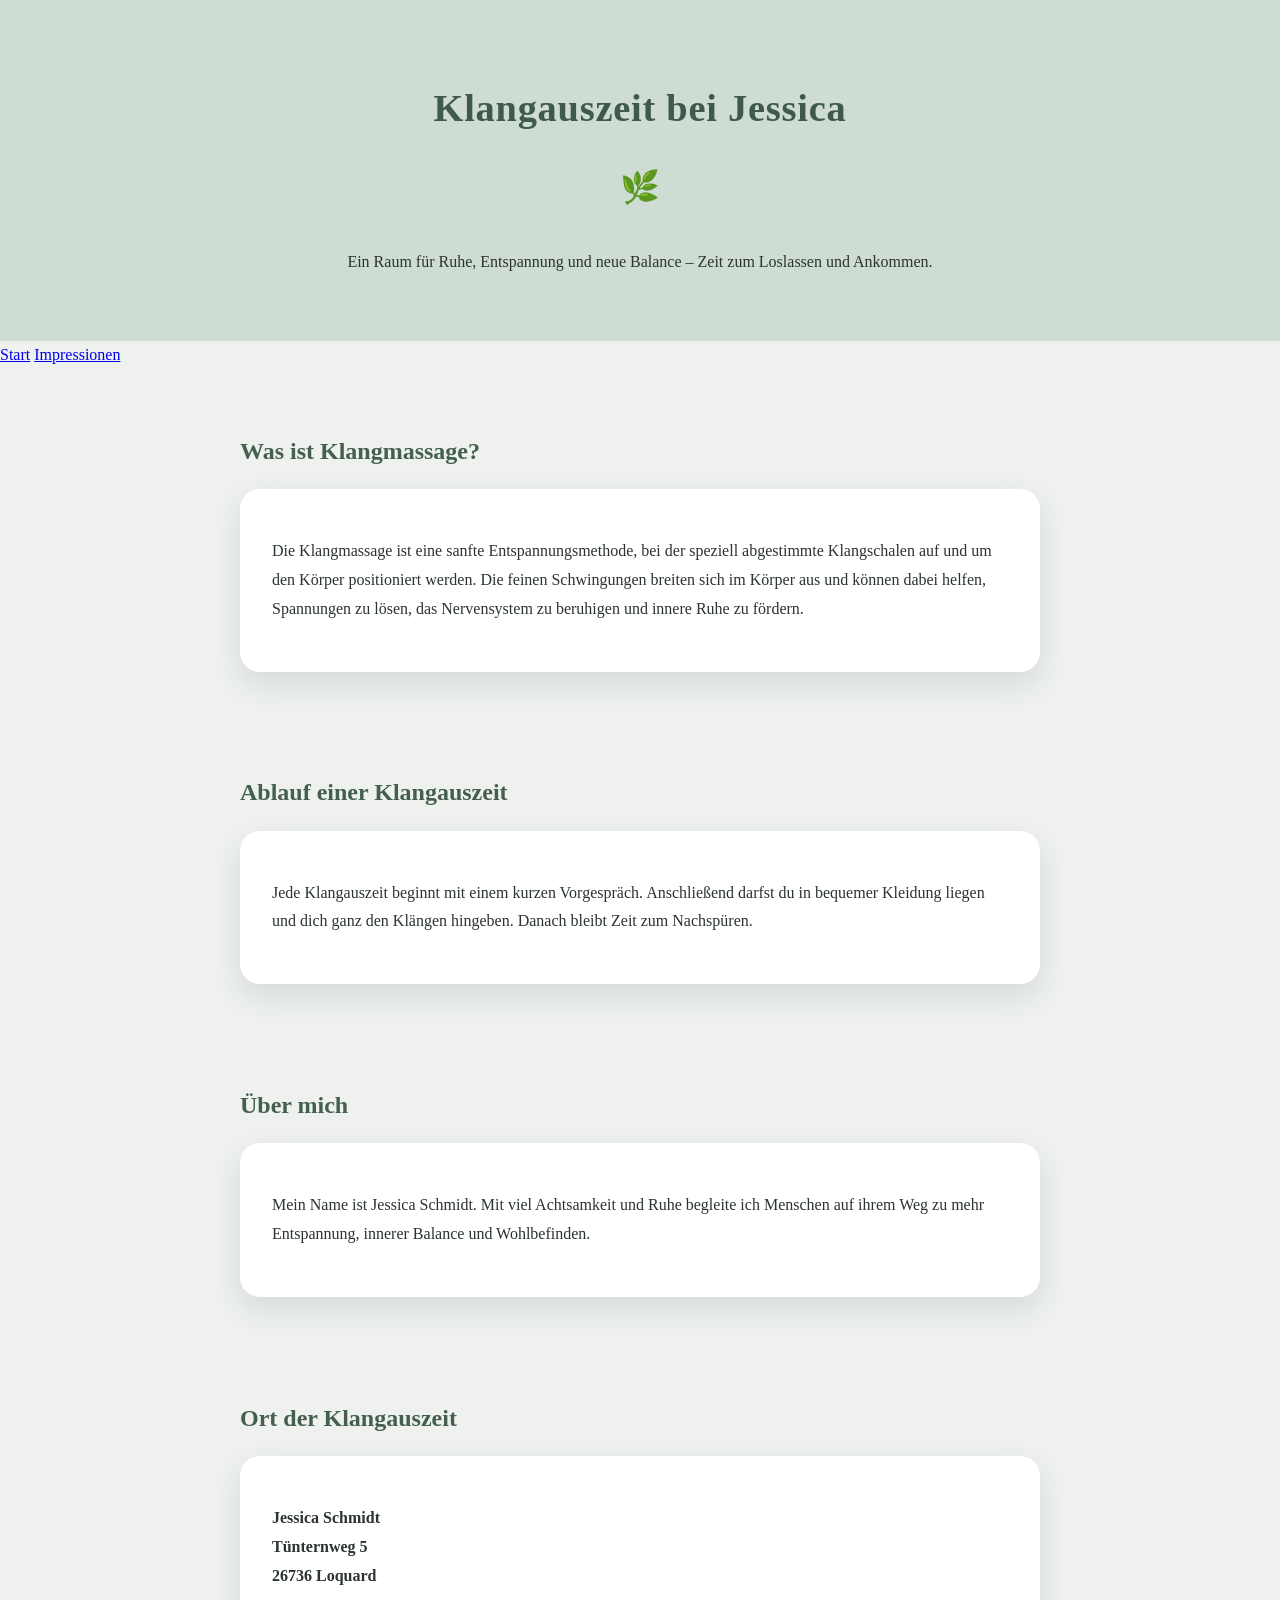
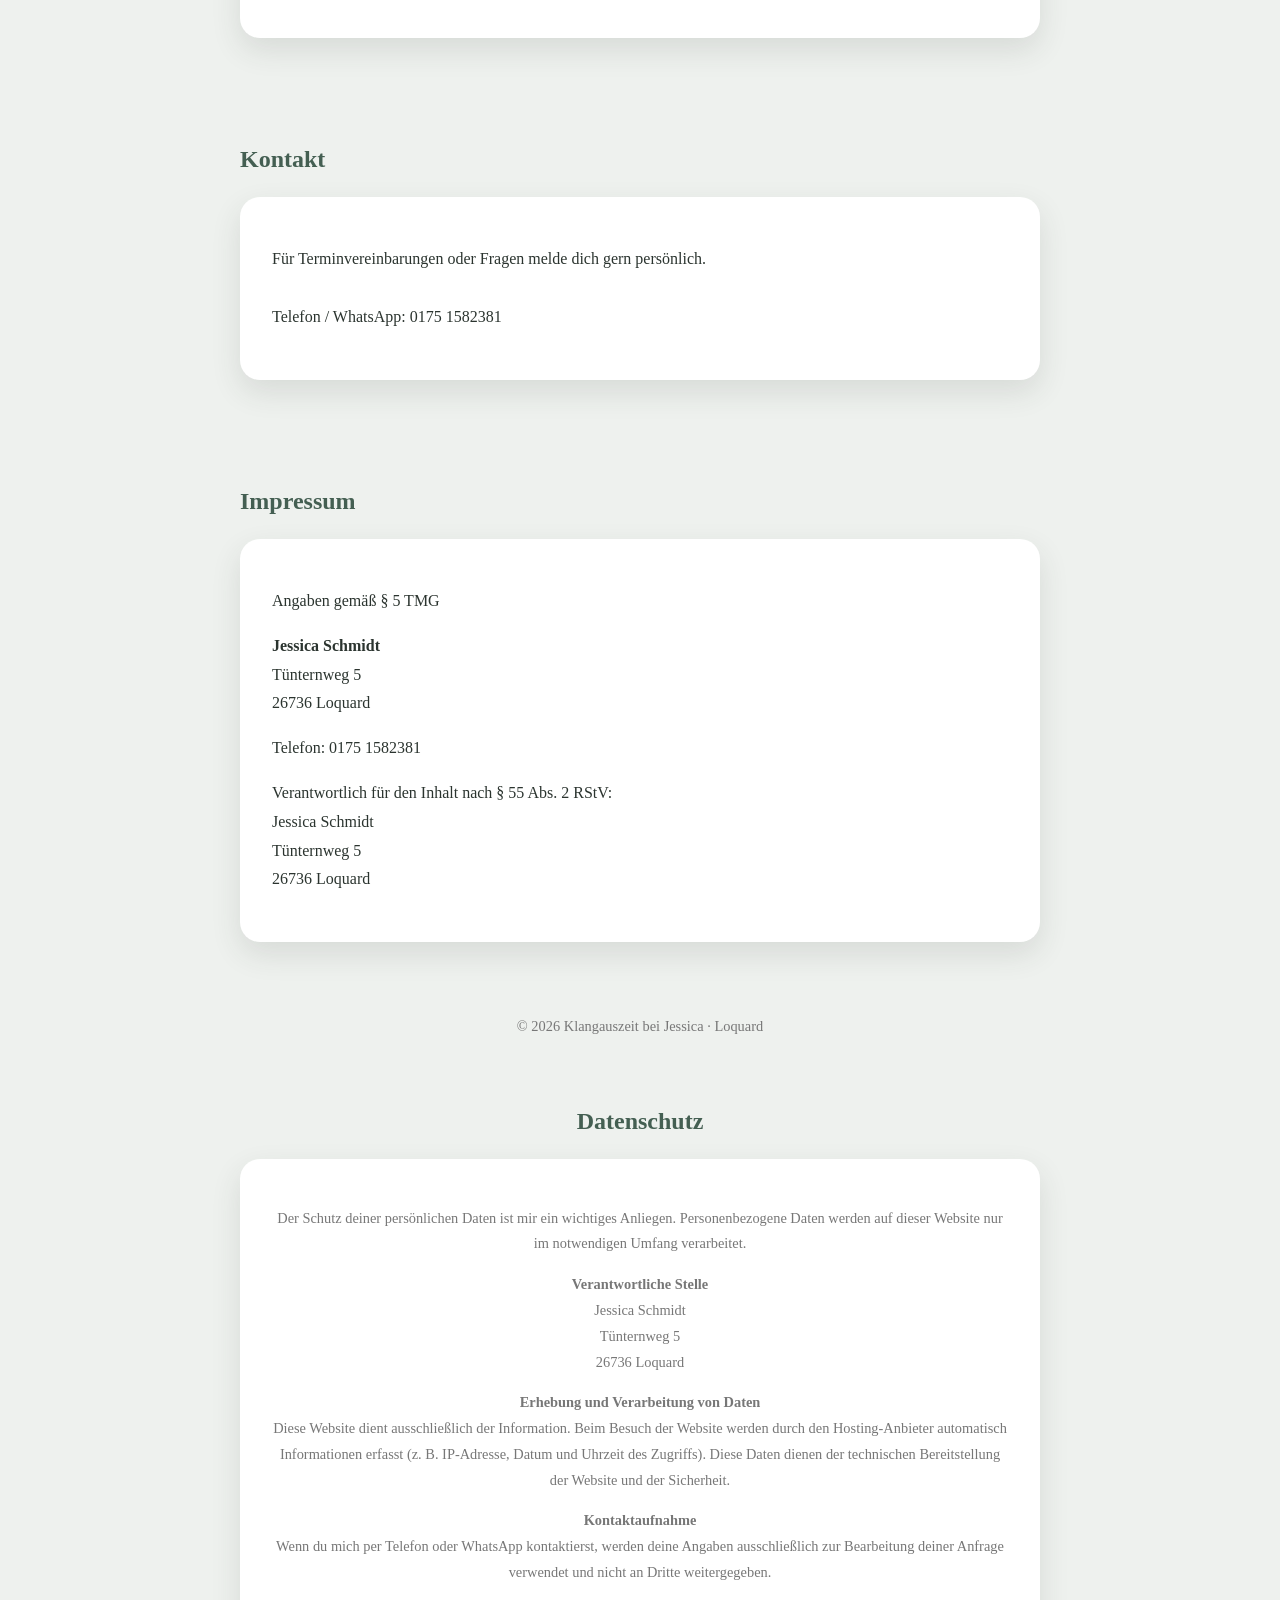
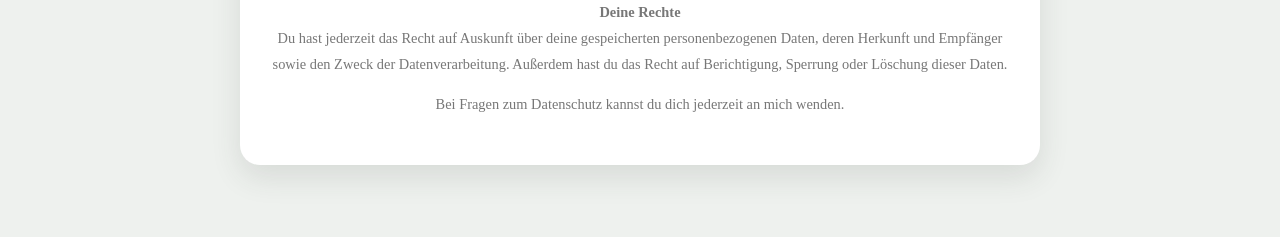
==== index.html @ 5c8c8e11 "Update index.html" ====
<!DOCTYPE html>
<html lang="de">
<head>
  <meta charset="UTF-8">
  <meta name="viewport" content="width=device-width, initial-scale=1.0">
  <title>Klangauszeit bei Jessica</title>
  <link rel="stylesheet" href="style.css">
</head>

<body>

<header>
  <h1>Klangauszeit bei Jessica</h1>
  <p class="symbol">🌿</p>
  <p>
    Ein Raum für Ruhe, Entspannung und neue Balance –  
    Zeit zum Loslassen und Ankommen.
  </p>
</header>
<nav>
  <a href="index.html">Start</a>
  <a href="impressionen.html">Impressionen</a>
</nav>
<section>
  <h2>Was ist Klangmassage?</h2>
  <div class="box">
    <p>
      Die Klangmassage ist eine sanfte Entspannungsmethode, bei der
      speziell abgestimmte Klangschalen auf und um den Körper
      positioniert werden. Die feinen Schwingungen breiten sich im
      Körper aus und können dabei helfen, Spannungen zu lösen,
      das Nervensystem zu beruhigen und innere Ruhe zu fördern.
    </p>
  </div>
</section>
<div class="pause"></div>
<section>
  <h2>Ablauf einer Klangauszeit</h2>
  <div class="box">
    <p>
      Jede Klangauszeit beginnt mit einem kurzen Vorgespräch.
      Anschließend darfst du in bequemer Kleidung liegen und dich
      ganz den Klängen hingeben. Danach bleibt Zeit zum Nachspüren.
    </p>
  </div>
</section>
<div class="pause"></div>
<section>
  <h2>Über mich</h2>
  <div class="box">
    <p>
      Mein Name ist Jessica Schmidt. Mit viel Achtsamkeit und Ruhe
      begleite ich Menschen auf ihrem Weg zu mehr Entspannung,
      innerer Balance und Wohlbefinden.
    </p>
  </div>
</section>

<section>
  <h2>Ort der Klangauszeit</h2>
  <div class="box">
    <p>
      <strong>
        Jessica Schmidt<br>
        Tünternweg 5<br>
        26736 Loquard
      </strong>
    </p>
  </div>
</section>

<section>
  <h2>Kontakt</h2>
  <div class="box">
    <p>
      Für Terminvereinbarungen oder Fragen melde dich gern persönlich.<br><br>
      Telefon / WhatsApp: 0175&nbsp;1582381
    </p>
  </div>
</section>
  <section>
  <h2>Impressum</h2>
  <div class="box">
    <p>
      Angaben gemäß § 5 TMG
    </p>

    <p>
      <strong>Jessica Schmidt</strong><br>
      Tünternweg 5<br>
      26736 Loquard
    </p>

    <p>
      Telefon: 0175&nbsp;1582381
    </p>

    <p>
      Verantwortlich für den Inhalt nach § 55 Abs. 2 RStV:<br>
      Jessica Schmidt<br>
      Tünternweg 5<br>
      26736 Loquard
    </p>
  </div>
</section>
    
</section>

<footer>
  © 2026 Klangauszeit bei Jessica · Loquard
  <section>
  <h2>Datenschutz</h2>
  <div class="box">
    <p>
      Der Schutz deiner persönlichen Daten ist mir ein wichtiges Anliegen.
      Personenbezogene Daten werden auf dieser Website nur im notwendigen
      Umfang verarbeitet.
    </p>

    <p>
      <strong>Verantwortliche Stelle</strong><br>
      Jessica Schmidt<br>
      Tünternweg 5<br>
      26736 Loquard
    </p>

    <p>
      <strong>Erhebung und Verarbeitung von Daten</strong><br>
      Diese Website dient ausschließlich der Information. Beim Besuch
      der Website werden durch den Hosting-Anbieter automatisch
      Informationen erfasst (z. B. IP-Adresse, Datum und Uhrzeit des Zugriffs).
      Diese Daten dienen der technischen Bereitstellung der Website
      und der Sicherheit.
    </p>

    <p>
      <strong>Kontaktaufnahme</strong><br>
      Wenn du mich per Telefon oder WhatsApp kontaktierst, werden deine
      Angaben ausschließlich zur Bearbeitung deiner Anfrage verwendet
      und nicht an Dritte weitergegeben.
    </p>

    <p>
      <strong>Deine Rechte</strong><br>
      Du hast jederzeit das Recht auf Auskunft über deine gespeicherten
      personenbezogenen Daten, deren Herkunft und Empfänger sowie den
      Zweck der Datenverarbeitung. Außerdem hast du das Recht auf
      Berichtigung, Sperrung oder Löschung dieser Daten.
    </p>

    <p>
      Bei Fragen zum Datenschutz kannst du dich jederzeit an mich wenden.
    </p>
  </div>
</section>
</footer>

</body>
</html>
---- style.css ----
body {
  margin: 0;
  font-family: "Palatino Linotype", "Book Antiqua", Palatino, serif;
  background-color: #eef1ee;
  color: #2b342f;
  line-height: 1.8;
}

/* Header */
header {
  background-color: #cfdcd3;
  padding: 3rem 1rem;
  text-align: center;
}

h1 {
  font-size: 2.4rem;
  margin-bottom: 0.6rem;
  color: #3f5a4b;
  letter-spacing: 0.02em;
}

h2 {
  font-size: 1.5rem;
  margin-bottom: 1rem;
  color: #445f52;
}

/* Layout */
section {
  padding: 2.5rem 1rem;
  max-width: 800px;
  margin: auto;
}

.box {
  background: #ffffff;
  padding: 2rem;
  border-radius: 20px;
  box-shadow: 0 12px 30px rgba(47, 58, 51, 0.12);
  margin-bottom: 2,5rem;
}

/* Symbol */
.symbol {
  font-size: 2rem;
  text-align: center;
  margin-top: 1rem;
  color: #5f7a6b;
}

/* Footer */
footer {
  text-align: center;
  padding: 2rem;
  font-size: 0.9rem;
  color: #777;
}

/* Mobile Anpassungen */
@media (max-width: 600px) {
  
@media (max-width: 600px) {
  .pause {
    margin: 2rem auto;
    width: 50px;
  }
}
  .pause {
  width: 60px;
  height: 1px;
  background-color: #b7c8be;
  margin: 3rem auto;
  opacity: 0.7;
}

  header {
    padding: 2rem 1rem;
  }

  h1 {
    font-size: 2rem;
  }

  h2 {
    font-size: 1.3rem;
  }

  section {
    padding: 1.8rem 1rem;
  }

  .box {
    padding: 1.5rem;
    border-radius: 18px;
  }

  .symbol {
    font-size: 1.6rem;
  }
}
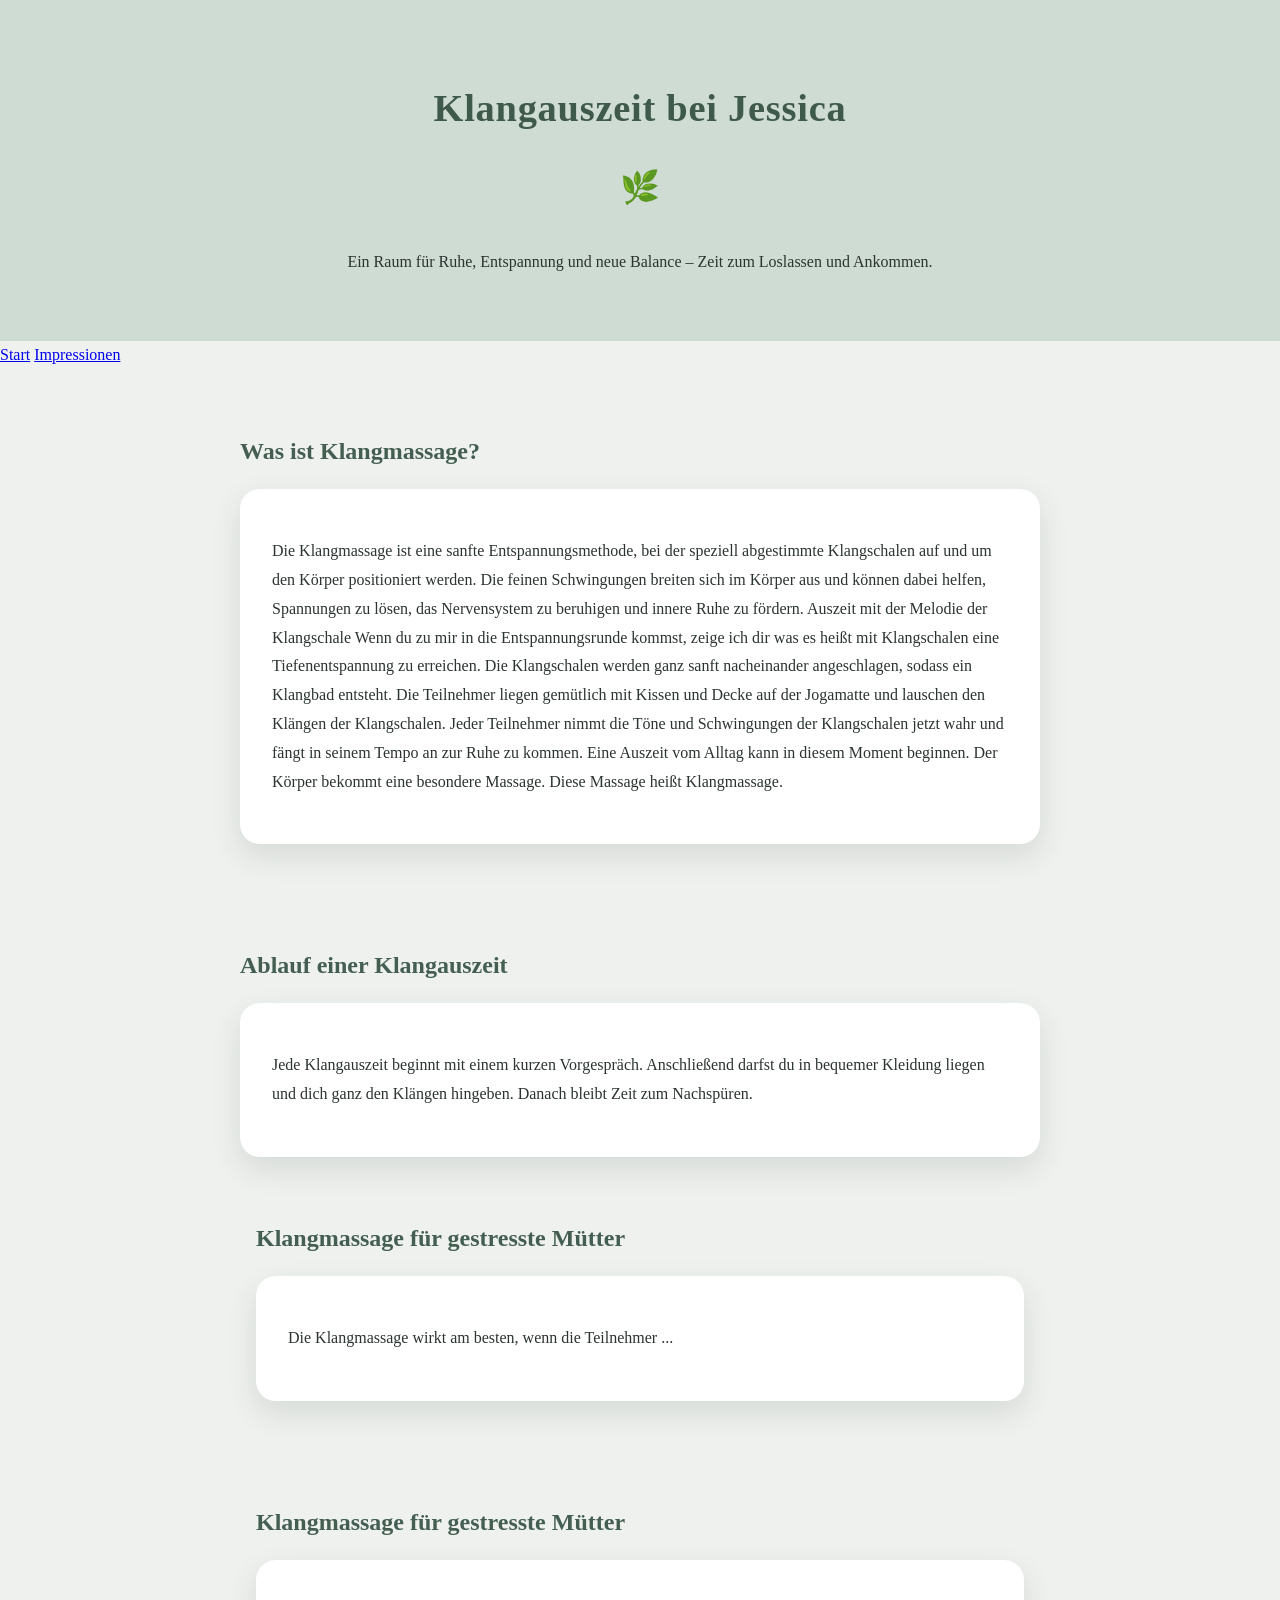
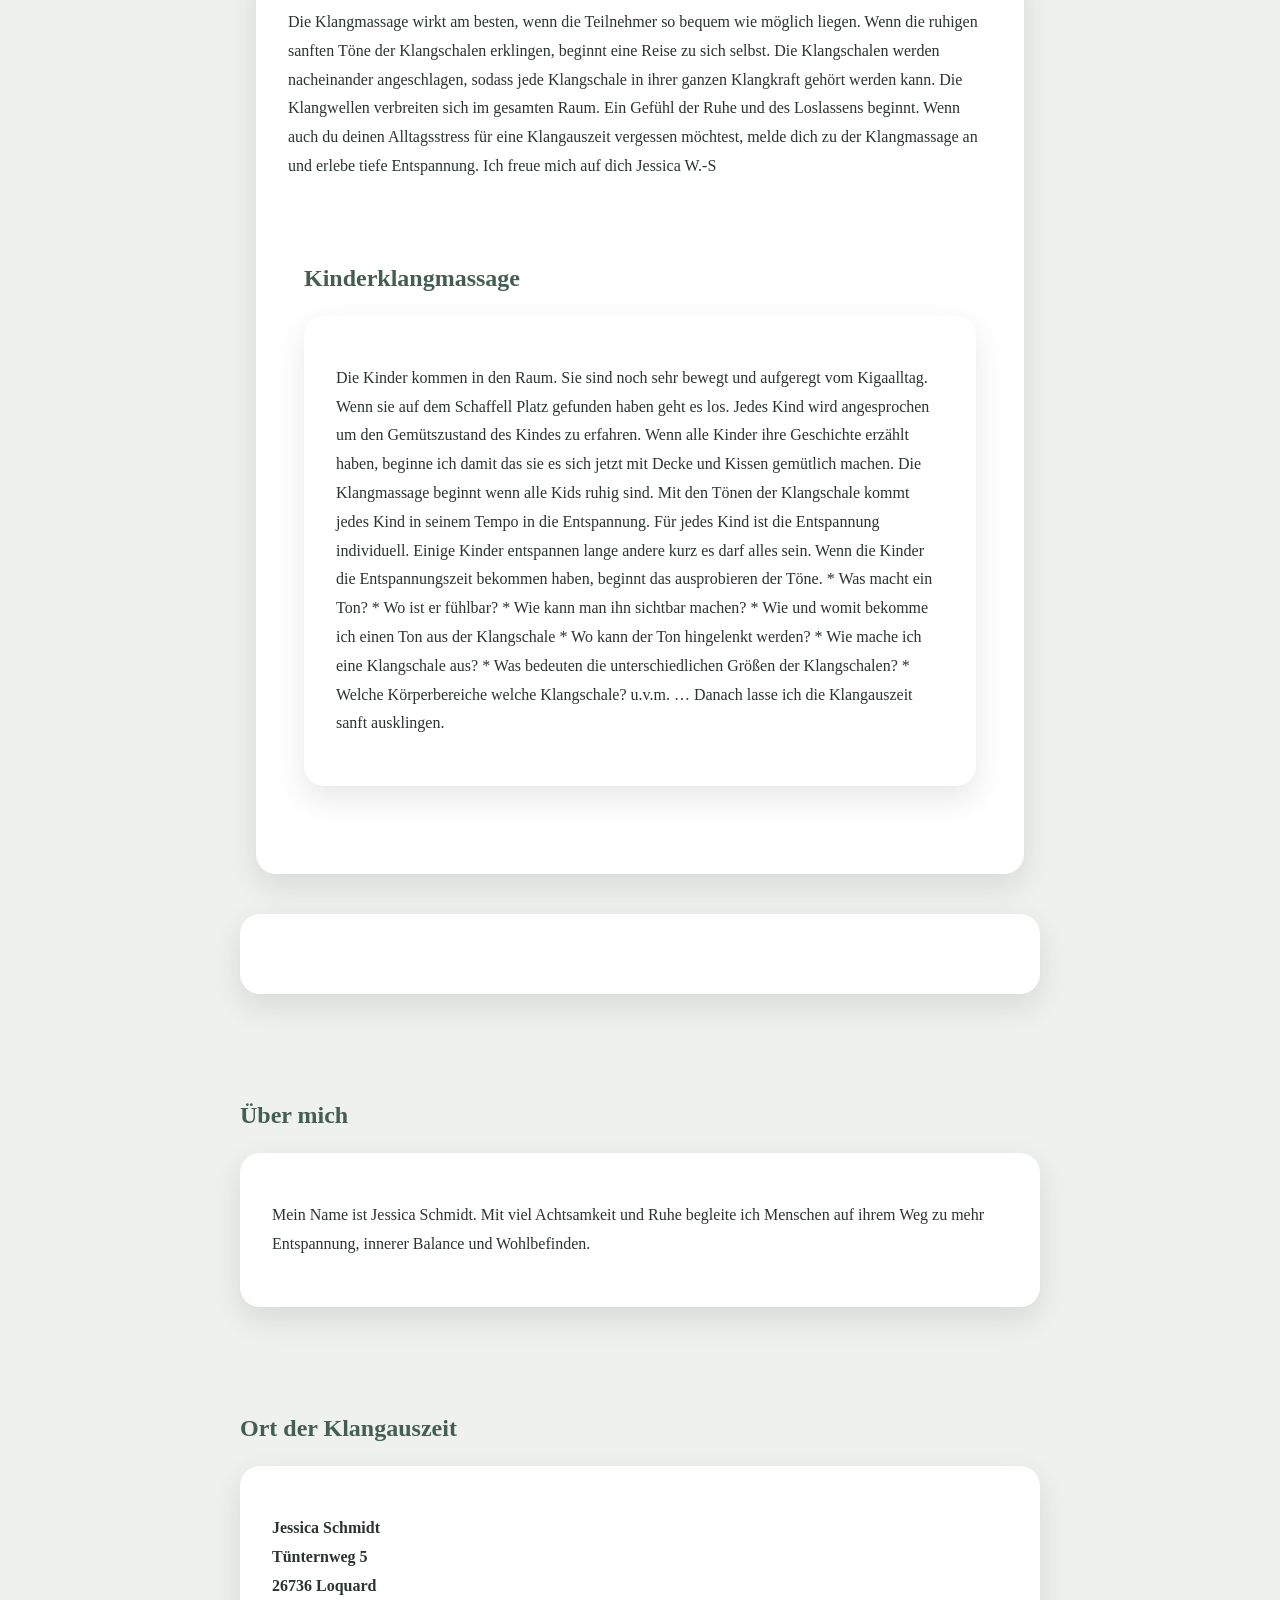
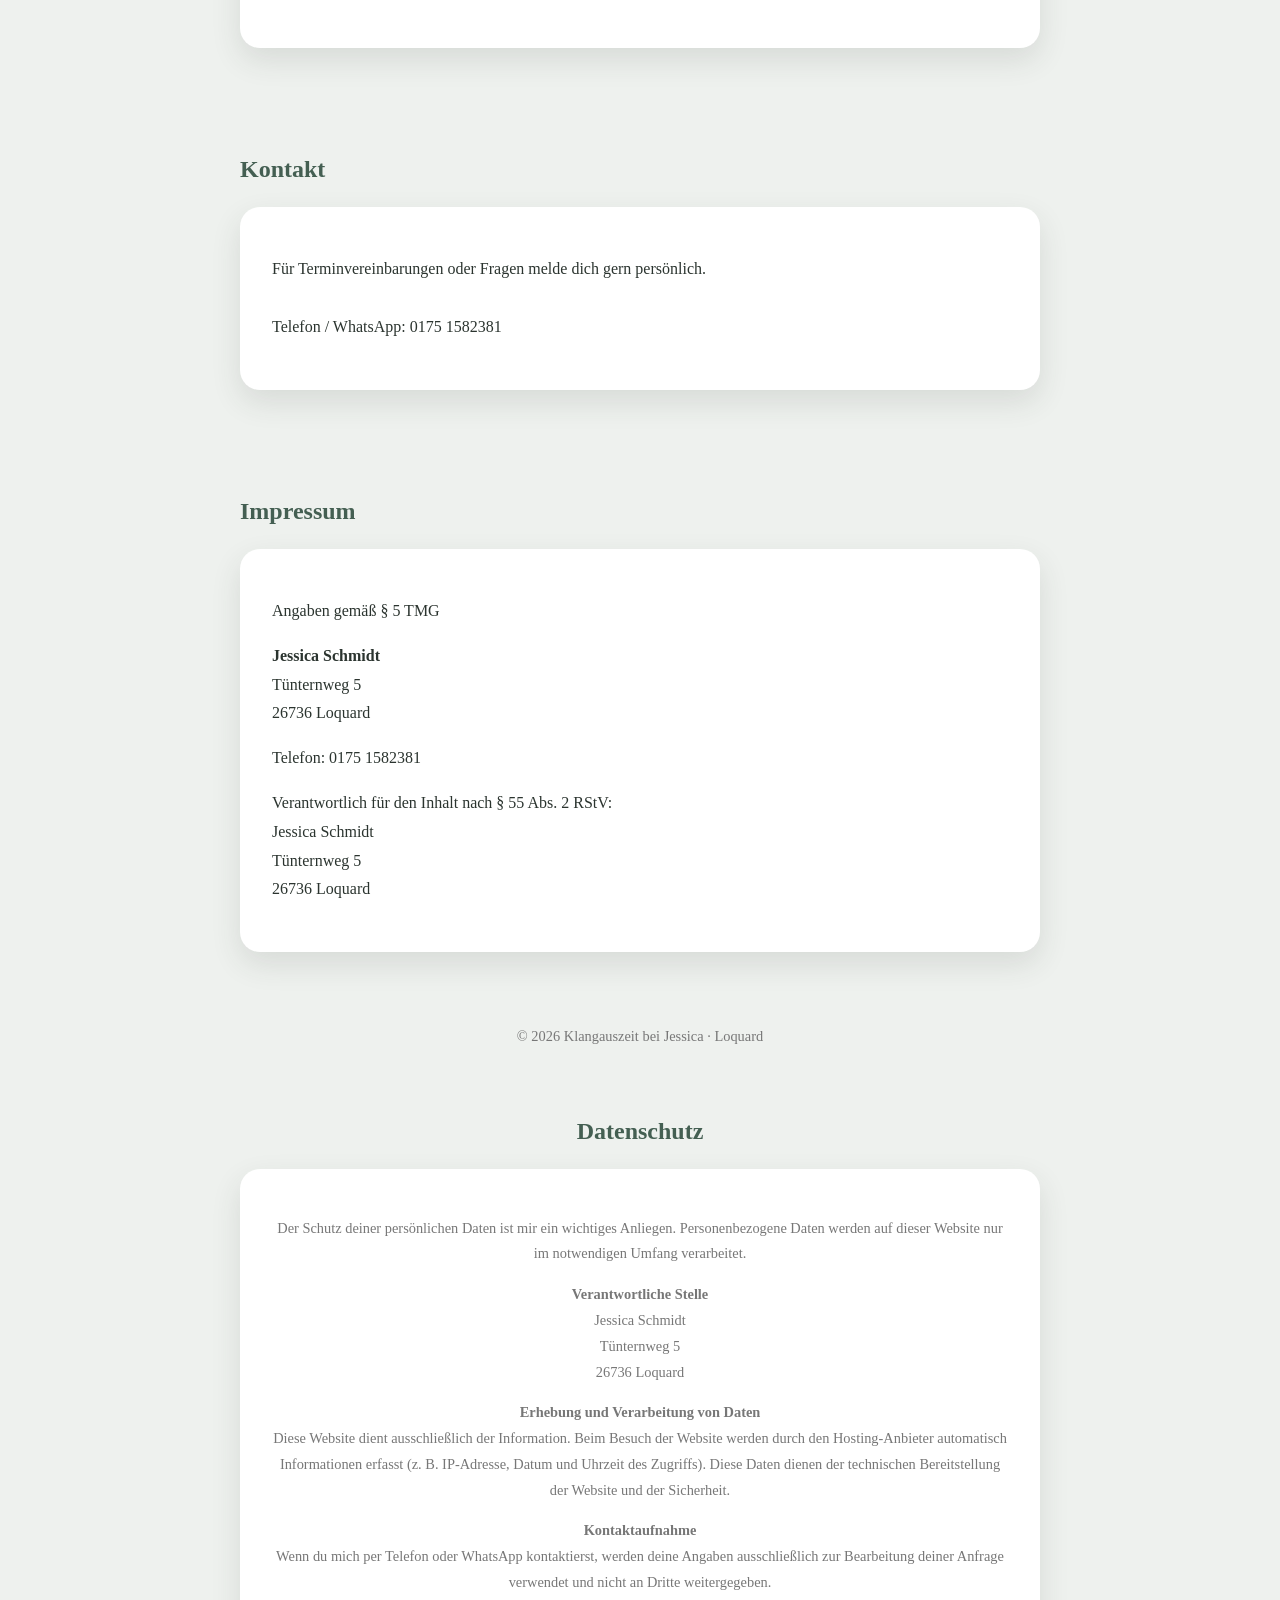
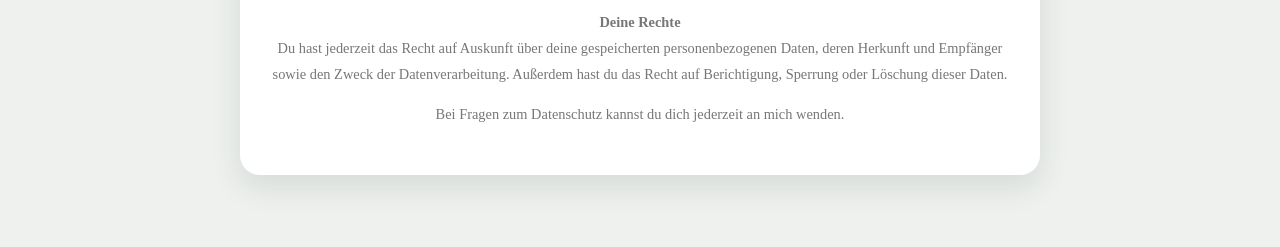
==== commit d62ce07f: "Enhance Klangmassage section with detailed descriptions Added detailed descriptions for Klangmassage" ====
--- a/index.html
+++ b/index.html
@@ -30,6 +30,24 @@
       positioniert werden. Die feinen Schwingungen breiten sich im
       Körper aus und können dabei helfen, Spannungen zu lösen,
       das Nervensystem zu beruhigen und innere Ruhe zu fördern.
+
+      
+      Auszeit mit der Melodie der Klangschale
+
+Wenn du zu mir in die Entspannungsrunde kommst, zeige ich dir was es heißt mit Klangschalen eine Tiefenentspannung zu erreichen.
+
+Die Klangschalen werden ganz sanft nacheinander angeschlagen, sodass ein Klangbad entsteht.
+
+Die Teilnehmer liegen gemütlich mit Kissen und Decke auf der Jogamatte und lauschen den Klängen der Klangschalen.
+
+Jeder Teilnehmer nimmt die Töne und Schwingungen der Klangschalen jetzt wahr und fängt in seinem Tempo an zur Ruhe zu kommen.
+
+Eine Auszeit vom Alltag kann in diesem Moment beginnen.
+
+Der Körper bekommt eine besondere Massage.
+
+Diese Massage heißt Klangmassage.
+      
     </p>
   </div>
 </section>
@@ -43,6 +61,76 @@
       ganz den Klängen hingeben. Danach bleibt Zeit zum Nachspüren.
     </p>
   </div>
+
+  <section>
+  <h2>Klangmassage für gestresste Mütter</h2>
+
+  <div class="box">
+    <p>
+      Die Klangmassage wirkt am besten, wenn die Teilnehmer ...
+    </p>
+  </div>
+</section>
+
+    <section>
+  <h2>Klangmassage für gestresste Mütter</h2>
+
+  <div class="box">
+    <p>
+      Die Klangmassage wirkt am besten, wenn die Teilnehmer so bequem wie möglich liegen.
+
+Wenn die ruhigen sanften Töne der Klangschalen erklingen, beginnt eine Reise zu sich selbst. Die Klangschalen werden nacheinander angeschlagen, sodass jede Klangschale in ihrer ganzen Klangkraft gehört werden kann. Die Klangwellen verbreiten sich im gesamten Raum. Ein Gefühl der Ruhe und des Loslassens beginnt.
+
+Wenn auch du deinen Alltagsstress für eine Klangauszeit vergessen möchtest, melde dich zu der Klangmassage an und erlebe tiefe Entspannung.
+
+Ich freue mich auf dich
+Jessica W.-S
+
+  <section>
+  <h2>Kinderklangmassage</h2>
+
+  <div class="box">
+    <p>
+      Die Kinder kommen in den Raum. Sie sind noch sehr bewegt und aufgeregt vom Kigaalltag.
+
+Wenn sie auf dem Schaffell Platz gefunden haben geht es los.
+
+Jedes Kind wird angesprochen um den Gemütszustand des Kindes zu erfahren. Wenn alle Kinder ihre Geschichte erzählt haben, beginne ich damit das sie es sich jetzt mit Decke und Kissen gemütlich machen.
+
+Die Klangmassage beginnt wenn alle Kids ruhig sind.
+
+Mit den Tönen der Klangschale kommt jedes Kind in seinem Tempo in die Entspannung. Für jedes Kind ist die Entspannung individuell.
+
+Einige Kinder entspannen lange andere kurz es darf alles sein.
+
+Wenn die Kinder die Entspannungszeit bekommen haben, beginnt das ausprobieren der Töne.
+
+* Was macht ein Ton?
+* Wo ist er fühlbar?
+* Wie kann man ihn sichtbar machen?
+* Wie und womit bekomme ich einen Ton aus der Klangschale
+* Wo kann der Ton hingelenkt werden?
+* Wie mache ich eine Klangschale aus?
+* Was bedeuten die unterschiedlichen Größen der Klangschalen?
+* Welche Körperbereiche welche Klangschale?
+
+u.v.m. …
+
+Danach lasse ich die Klangauszeit sanft ausklingen.
+    </p>
+  </div>
+</section>    
+    </p>
+  </div>
+</section>
+
+  <div class="box">
+    <p>
+    
+      
+    </p>
+  </div>
+</section>
 </section>
 <div class="pause"></div>
 <section>
--- a/style.css
+++ b/style.css
@@ -98,4 +98,61 @@
   .symbol {
     font-size: 1.6rem;
   }
+
+  .galerie {
+  background-color: #f5f3e7;
+  min-height: 100vh;
+  padding: 40px 20px;
 }
+
+.galerie img {
+  width: 100%;
+  max-width: 500px;
+  display: block;
+  margin: 20px auto;
+  border-radius: 16px;
+}
+
+body.impressionen-seite {
+  background-color: #f5f3e7;
+  color: #333;
+}
+
+.impressionen-seite nav {
+  text-align: center;
+  margin: 20px 0;
+}
+
+.impressionen-seite nav a {
+  margin: 0 15px;
+  text-decoration: none;
+  color: #5f7666;
+  font-size: 1.2rem;
+  font-weight: 600;
+}
+
+.galerie {
+  display: grid;
+  gap: 24px;
+  padding: 40px 20px;
+  justify-items: center;
+}
+
+.galerie img {
+  width: 100%;
+  max-width: 500px;
+  height: auto;
+  display: block;
+  border-radius: 16px;
+}
+  nav a {
+  color: #5f7666;
+  font-size: 1.2rem;
+  font-weight: 600;
+  text-decoration: none;
+  margin: 0 12px;
+}
+
+nav a:hover {
+  color: #3f5646;
+}
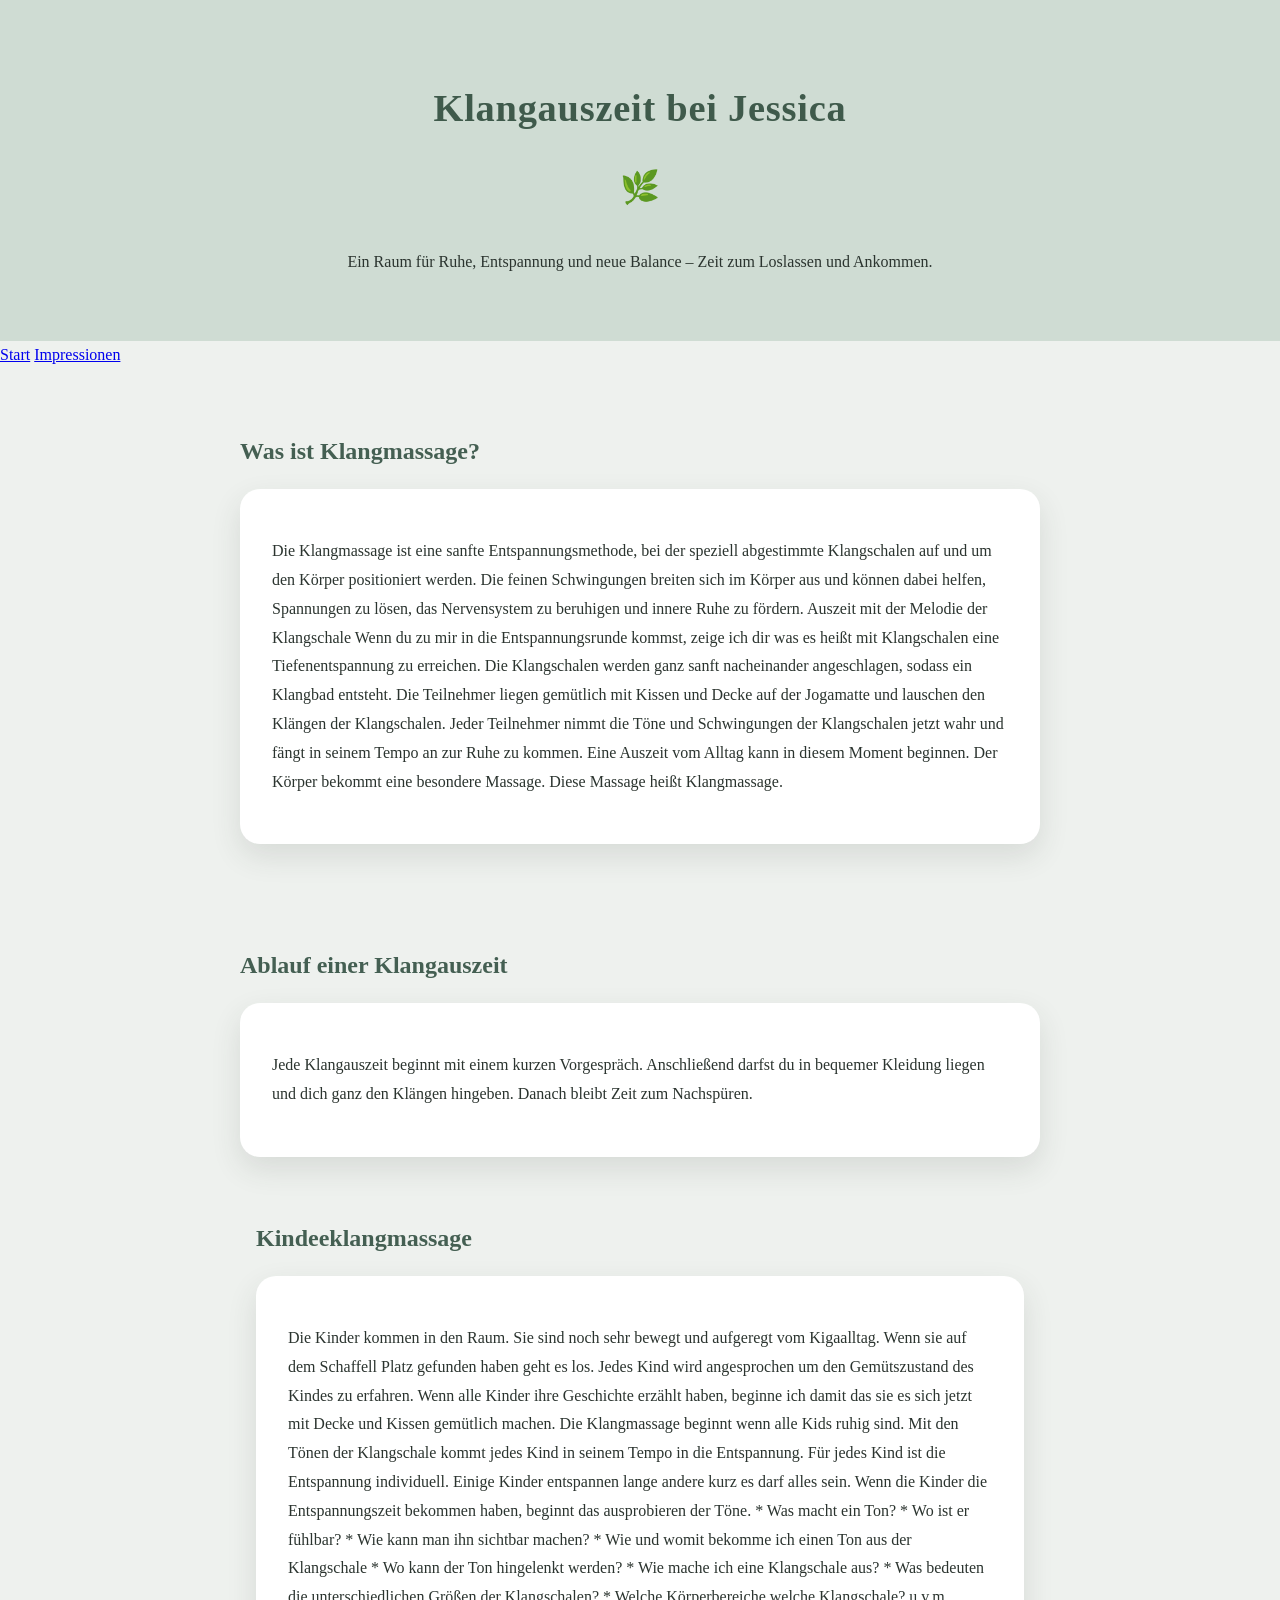
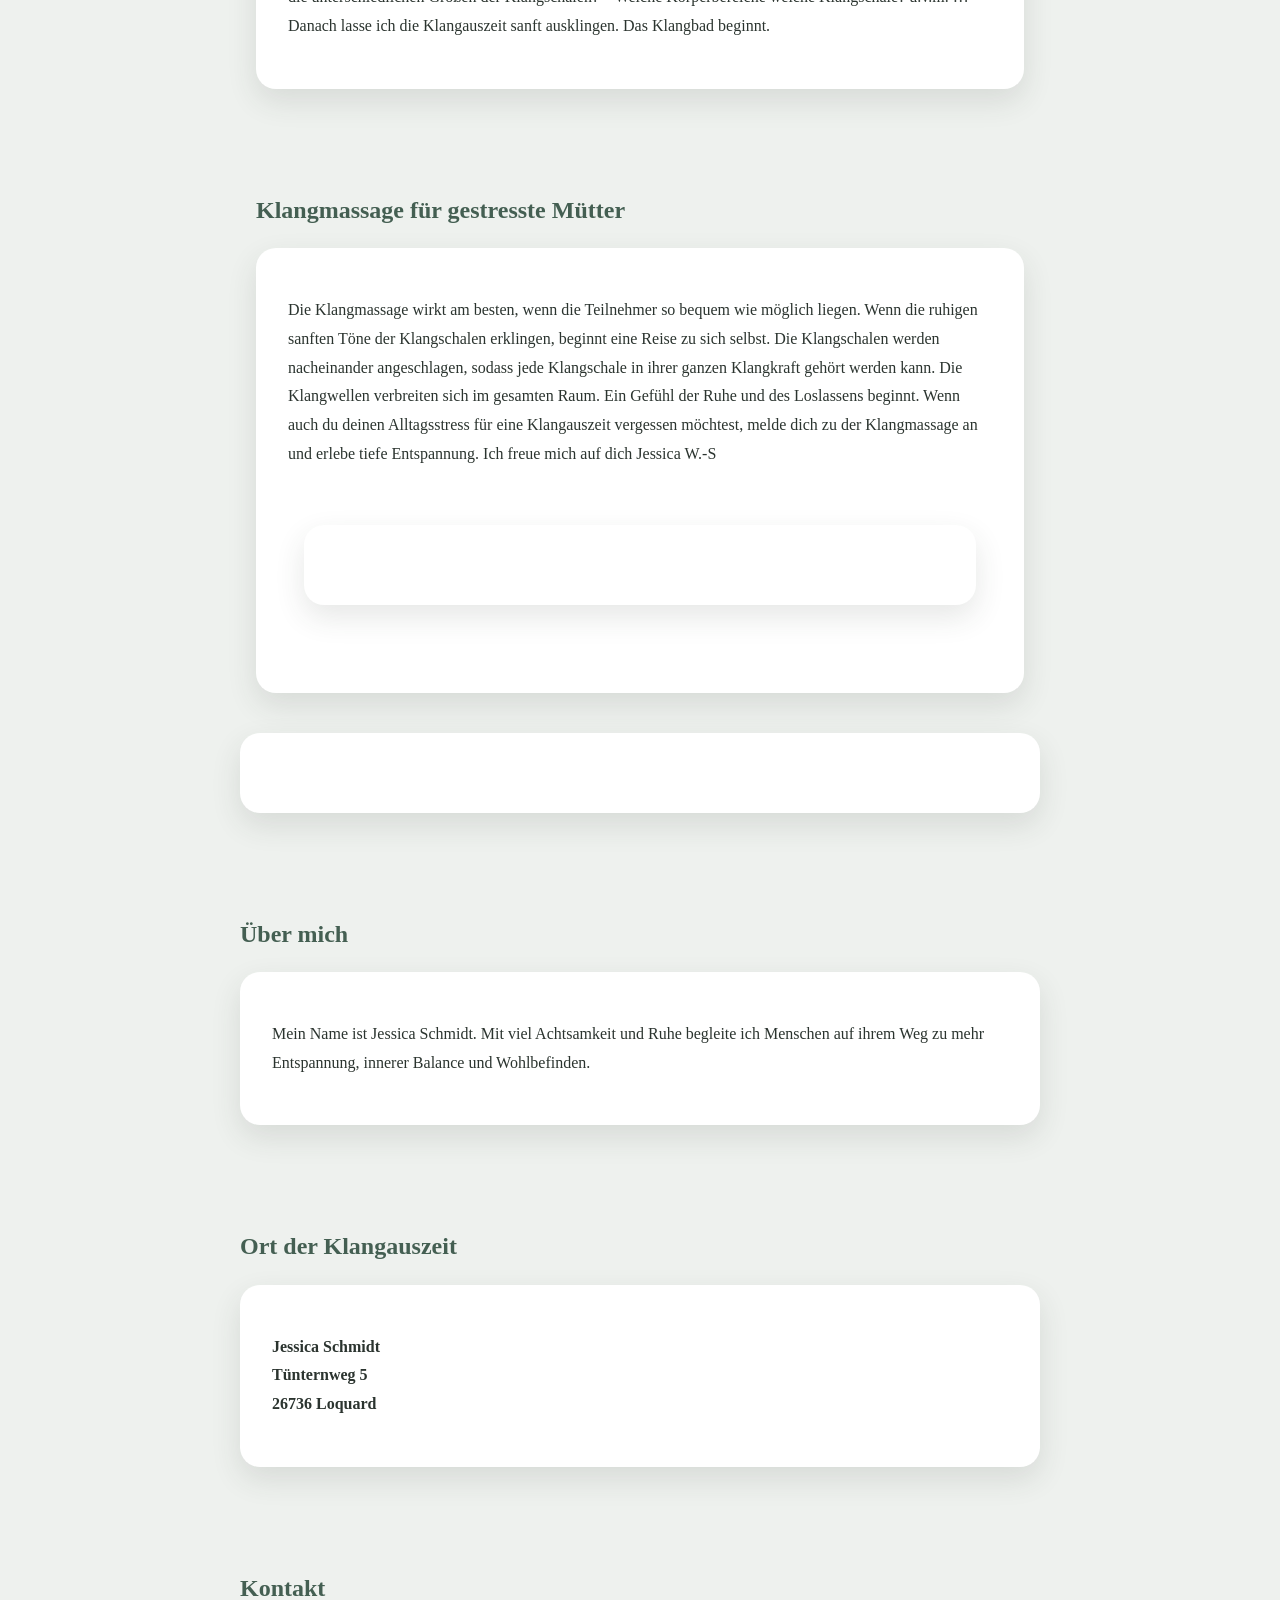
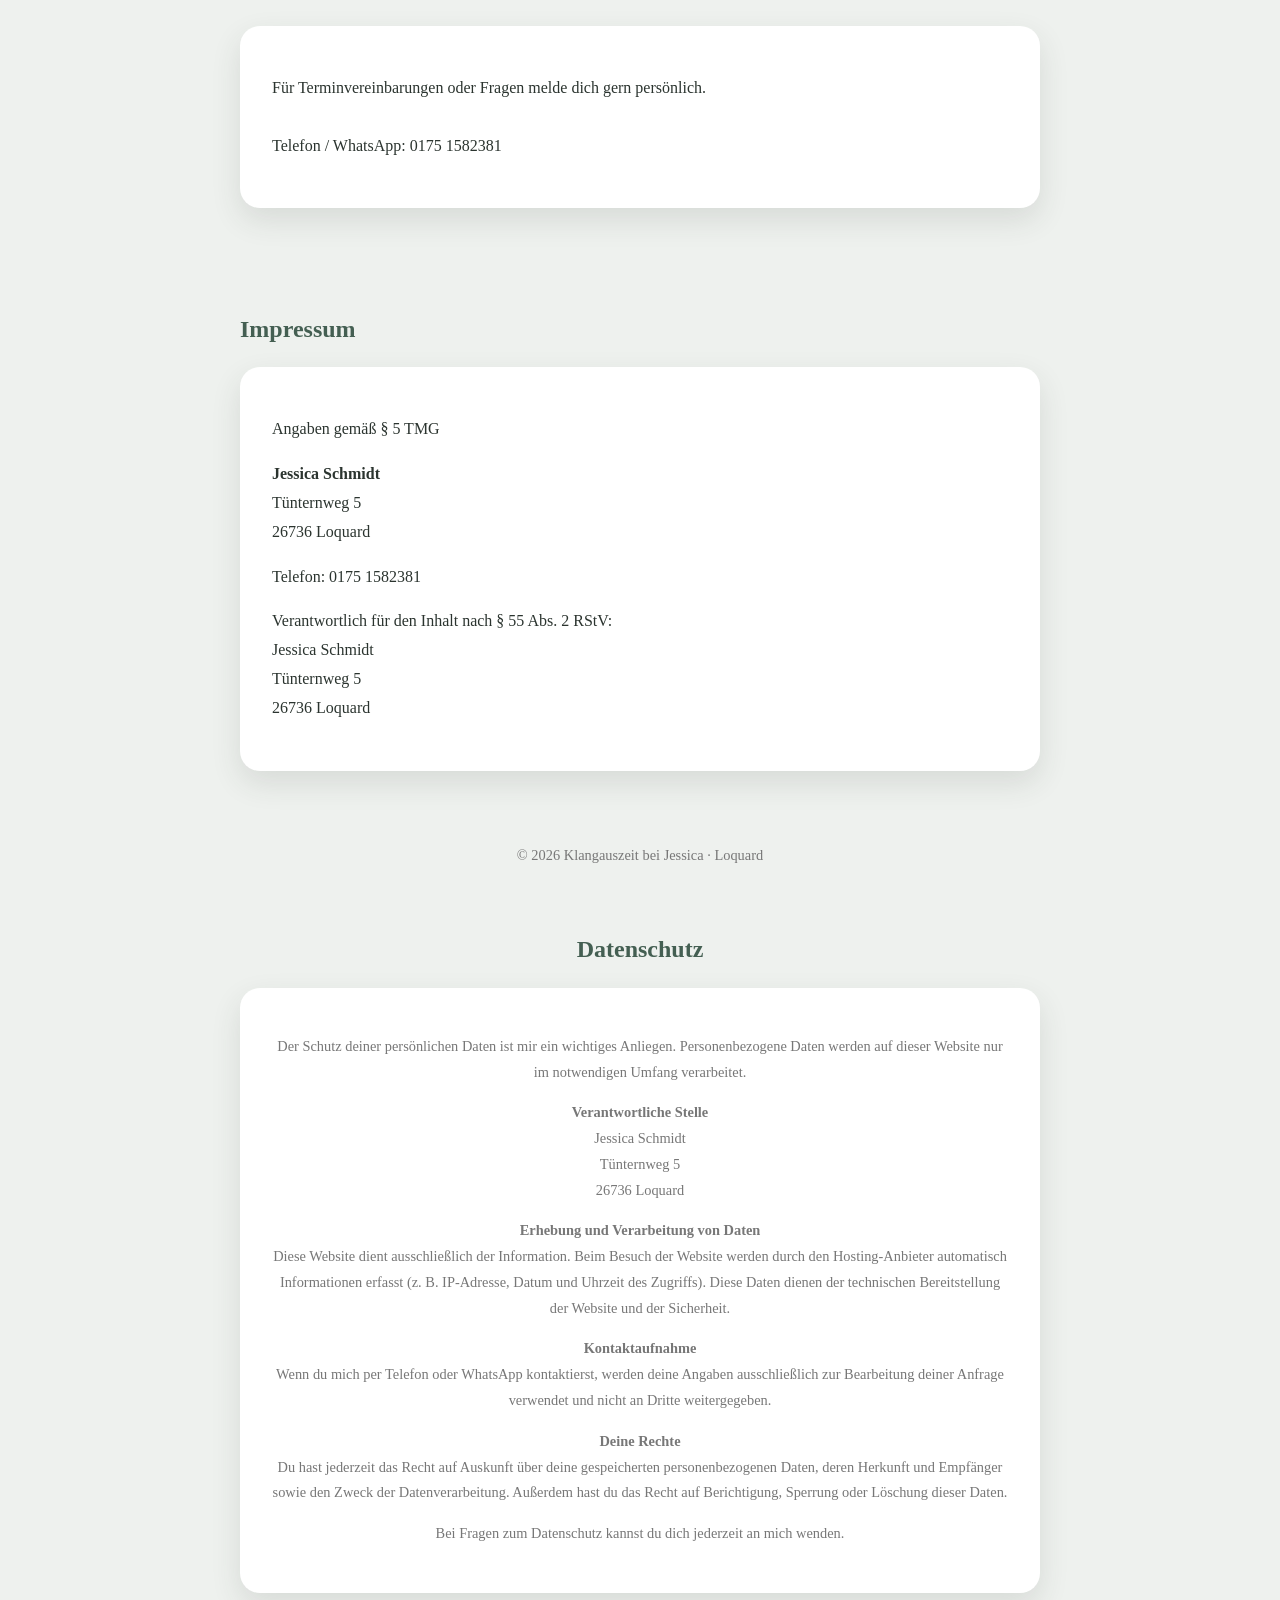
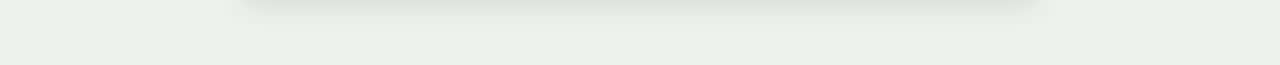
==== commit 4585fd25: "Update index.html" ====
--- a/index.html
+++ b/index.html
@@ -63,31 +63,7 @@
   </div>
 
   <section>
-  <h2>Klangmassage für gestresste Mütter</h2>
-
-  <div class="box">
-    <p>
-      Die Klangmassage wirkt am besten, wenn die Teilnehmer ...
-    </p>
-  </div>
-</section>
-
-    <section>
-  <h2>Klangmassage für gestresste Mütter</h2>
-
-  <div class="box">
-    <p>
-      Die Klangmassage wirkt am besten, wenn die Teilnehmer so bequem wie möglich liegen.
-
-Wenn die ruhigen sanften Töne der Klangschalen erklingen, beginnt eine Reise zu sich selbst. Die Klangschalen werden nacheinander angeschlagen, sodass jede Klangschale in ihrer ganzen Klangkraft gehört werden kann. Die Klangwellen verbreiten sich im gesamten Raum. Ein Gefühl der Ruhe und des Loslassens beginnt.
-
-Wenn auch du deinen Alltagsstress für eine Klangauszeit vergessen möchtest, melde dich zu der Klangmassage an und erlebe tiefe Entspannung.
-
-Ich freue mich auf dich
-Jessica W.-S
-
-  <section>
-  <h2>Kinderklangmassage</h2>
+  <h2>Kindeeklangmassage </h2>
 
   <div class="box">
     <p>
@@ -117,6 +93,30 @@
 u.v.m. …
 
 Danach lasse ich die Klangauszeit sanft ausklingen.
+
+Das Klangbad beginnt.
+    </p>
+  </div>
+</section>
+
+    <section>
+  <h2>Klangmassage für gestresste Mütter</h2>
+
+  <div class="box">
+    <p>
+      Die Klangmassage wirkt am besten, wenn die Teilnehmer so bequem wie möglich liegen.
+
+Wenn die ruhigen sanften Töne der Klangschalen erklingen, beginnt eine Reise zu sich selbst. Die Klangschalen werden nacheinander angeschlagen, sodass jede Klangschale in ihrer ganzen Klangkraft gehört werden kann. Die Klangwellen verbreiten sich im gesamten Raum. Ein Gefühl der Ruhe und des Loslassens beginnt.
+
+Wenn auch du deinen Alltagsstress für eine Klangauszeit vergessen möchtest, melde dich zu der Klangmassage an und erlebe tiefe Entspannung.
+
+Ich freue mich auf dich
+Jessica W.-S
+
+  <section>
+
+  <div class="box">
+    
     </p>
   </div>
 </section>    
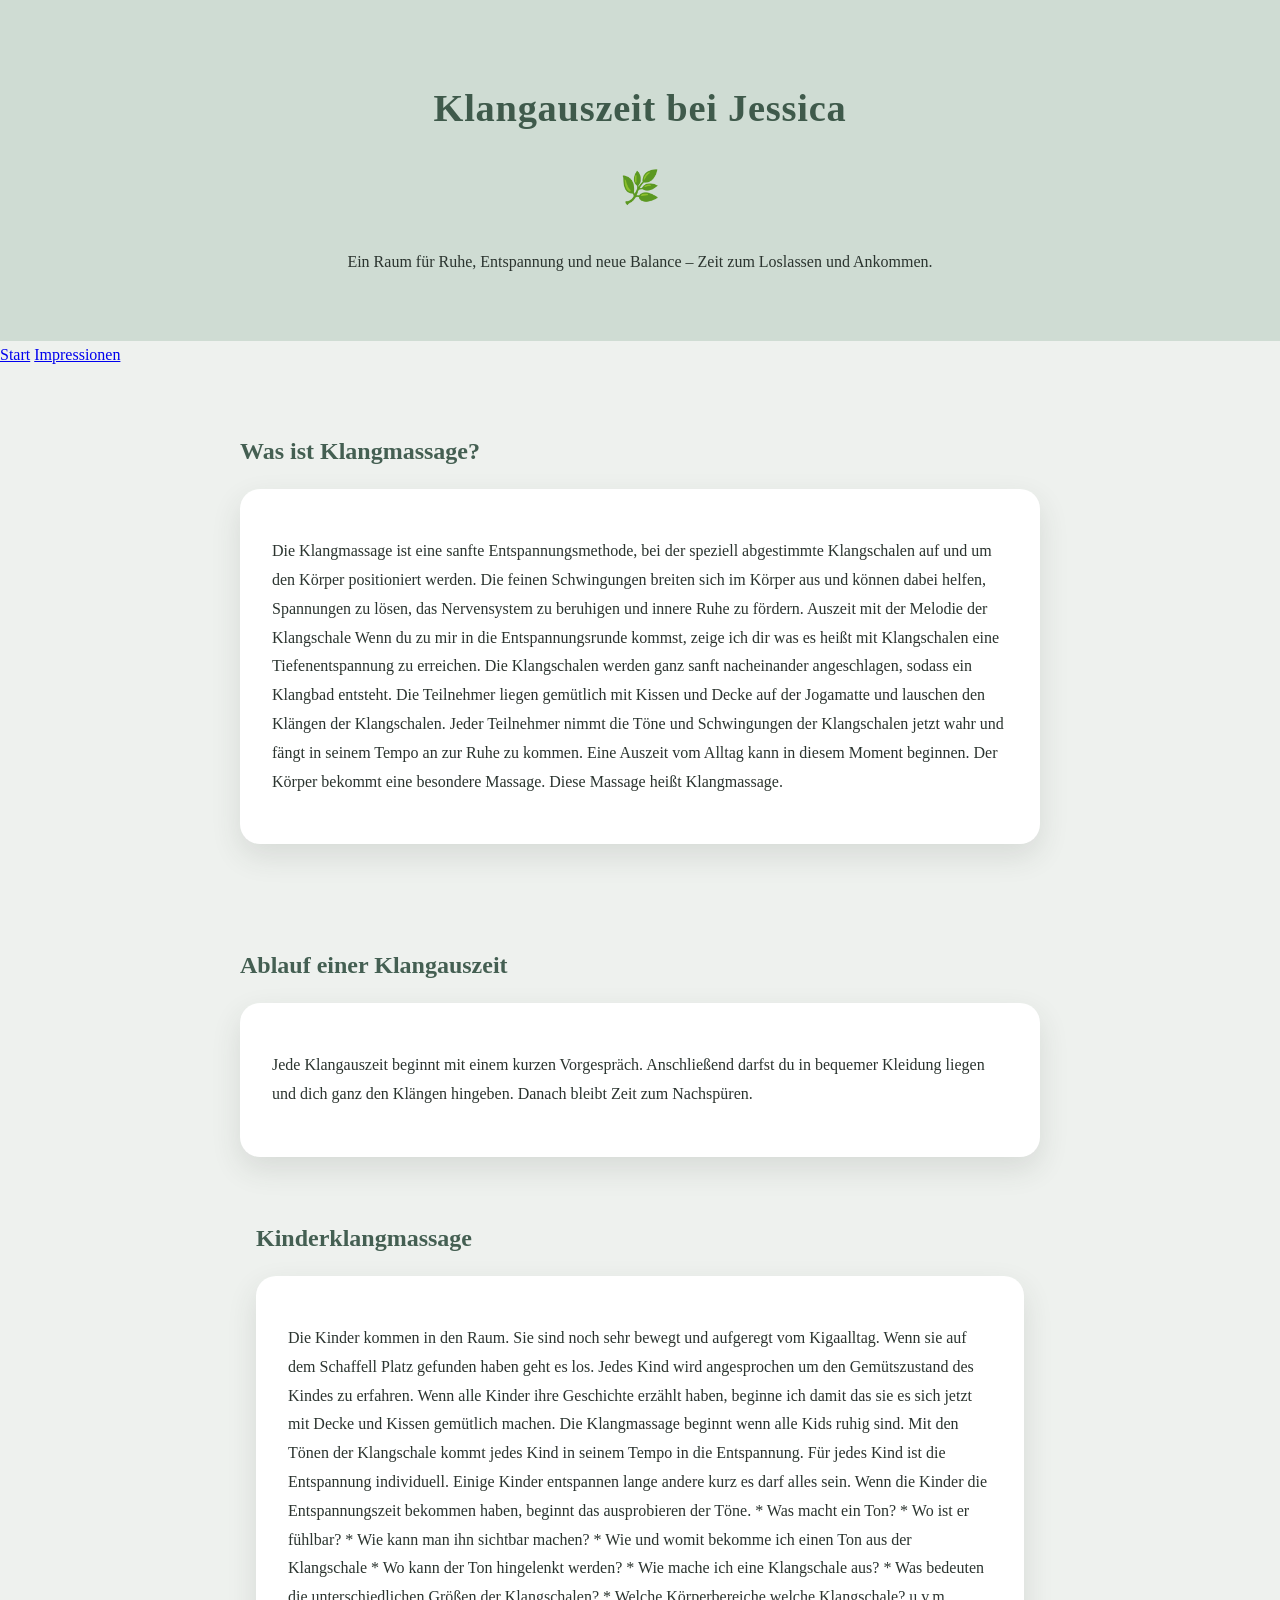
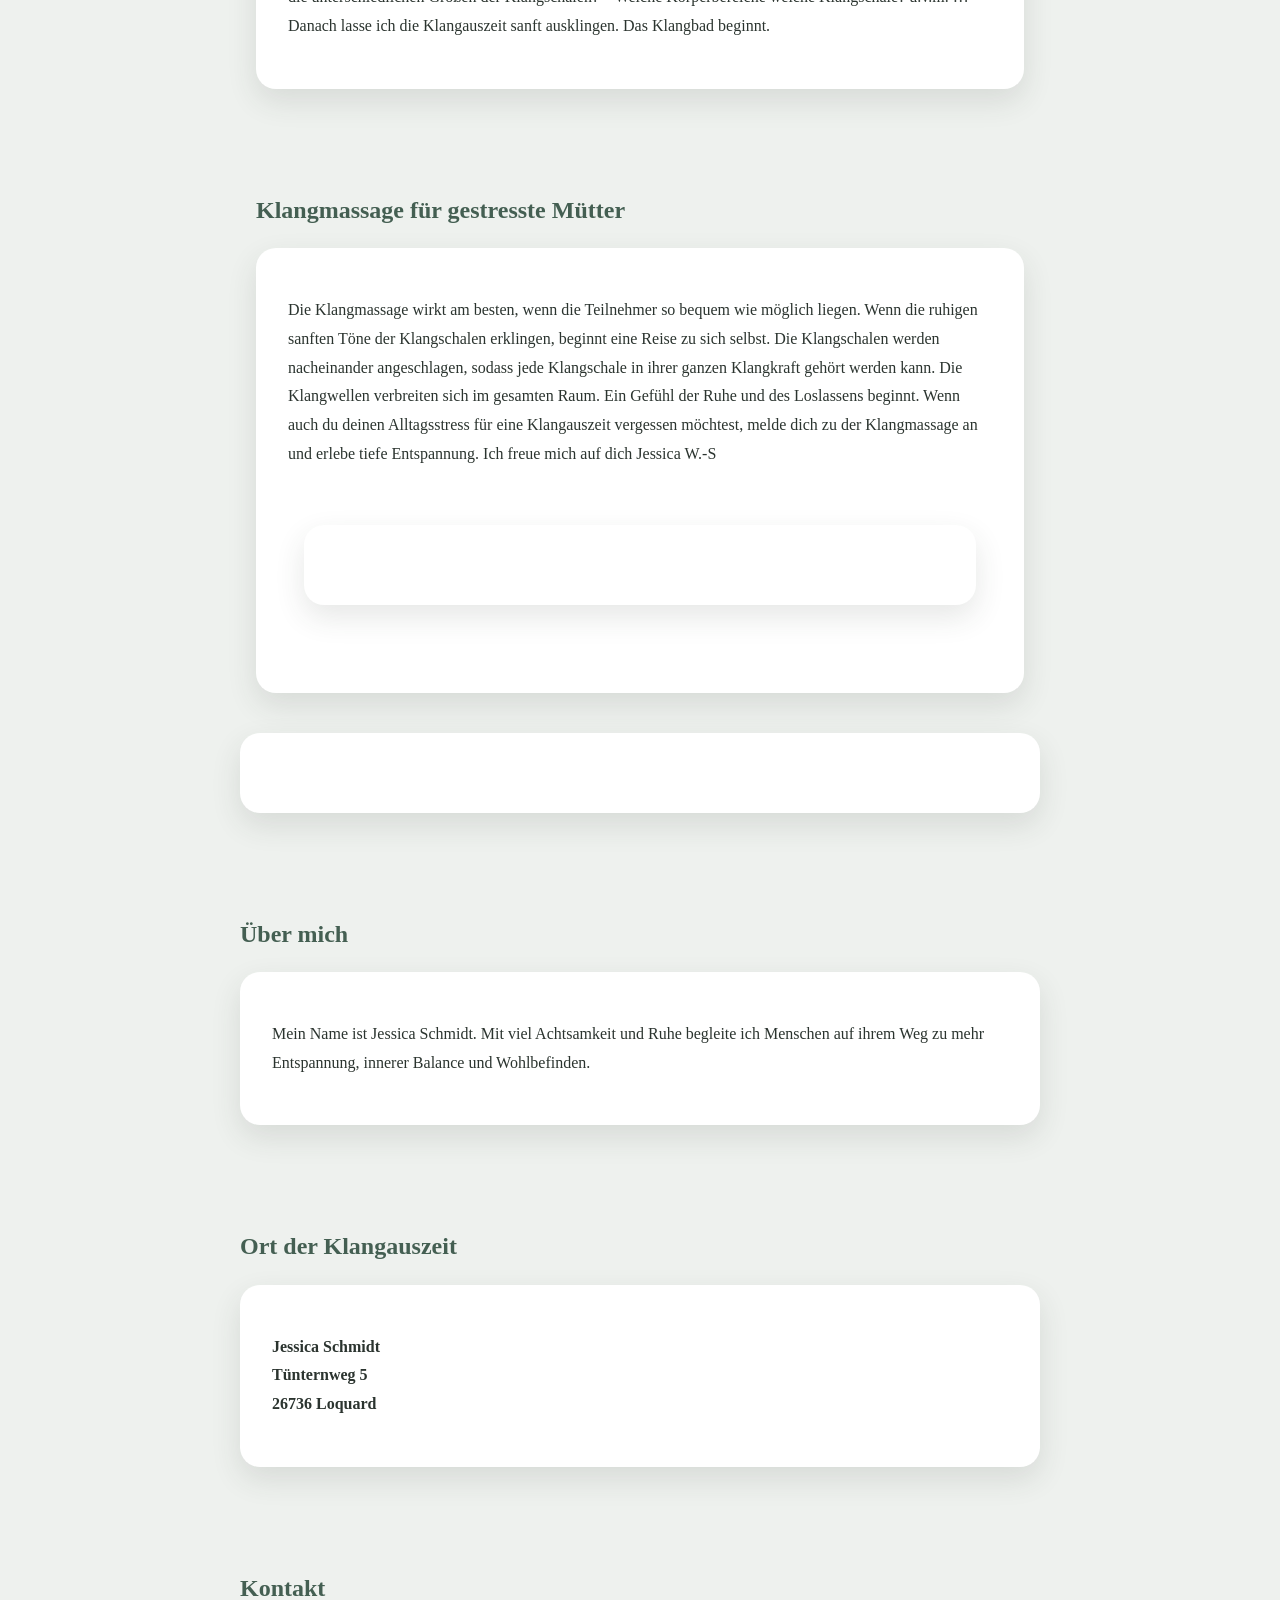
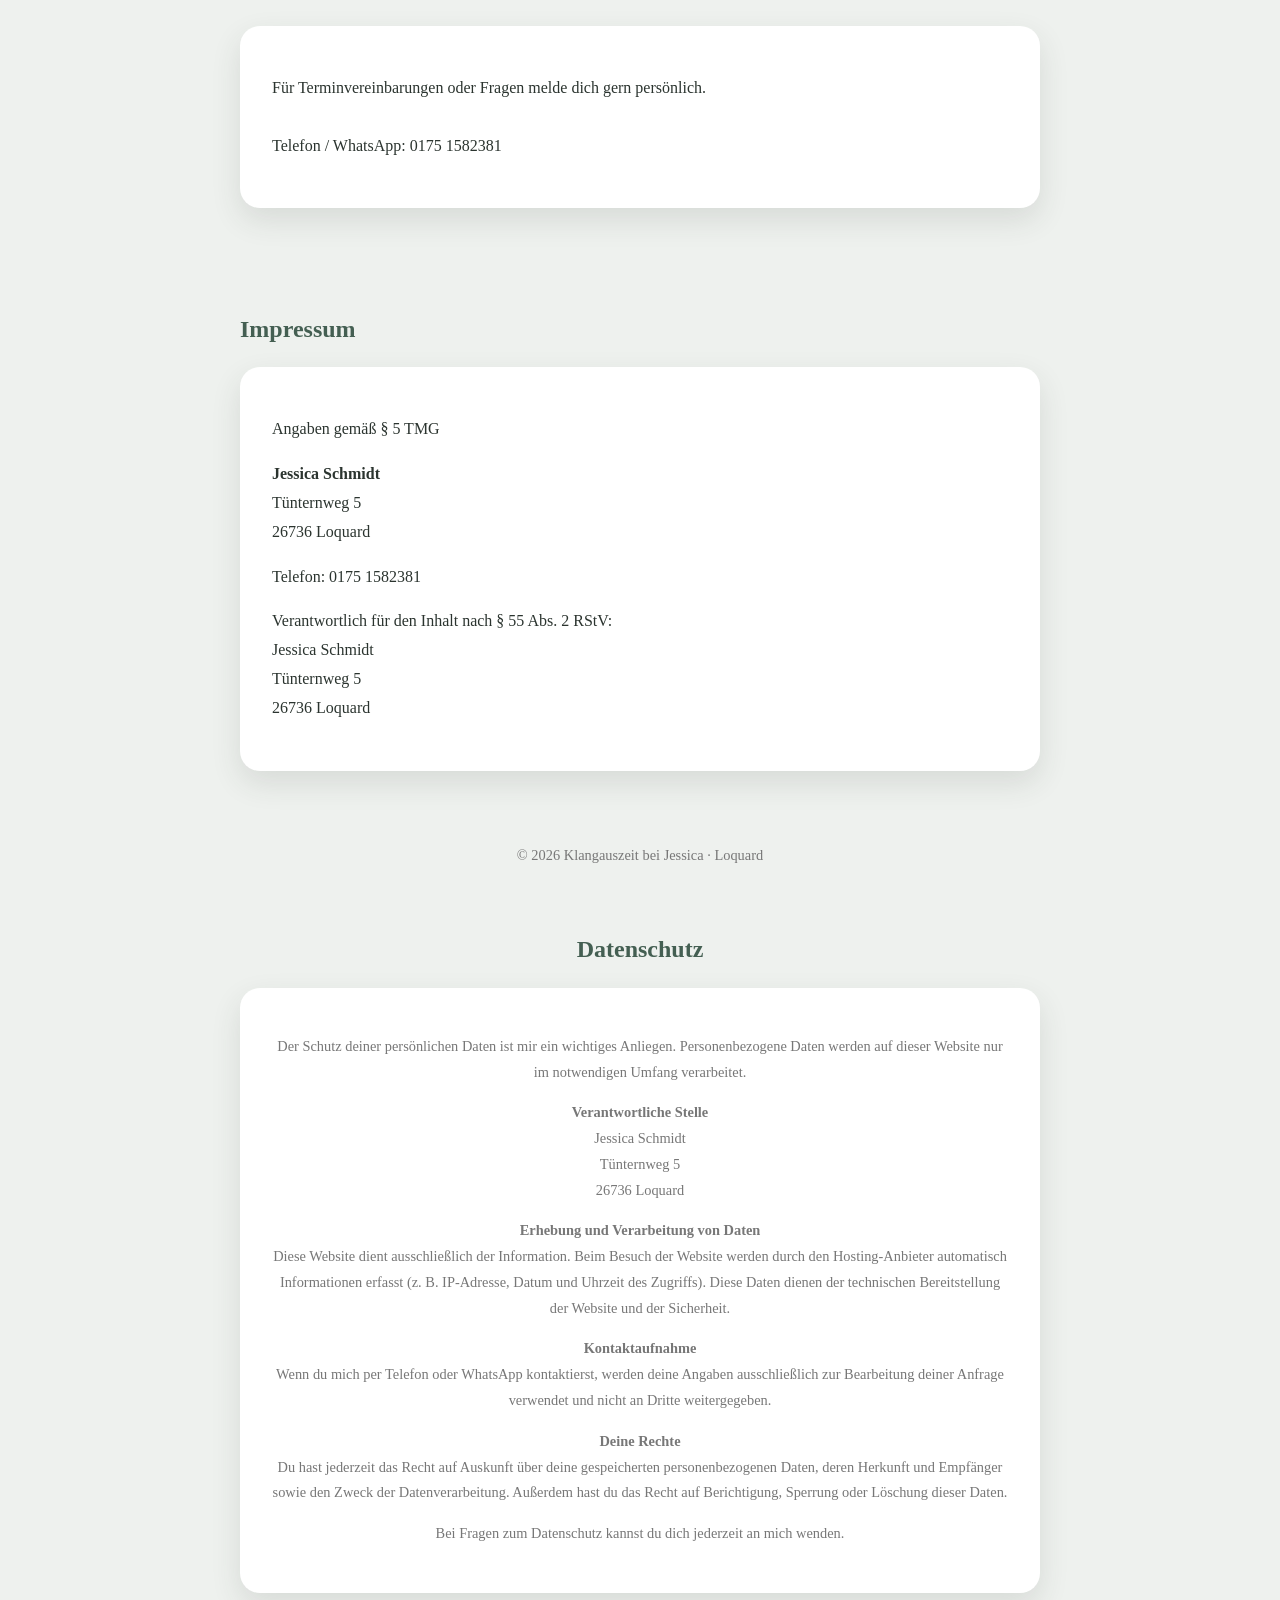
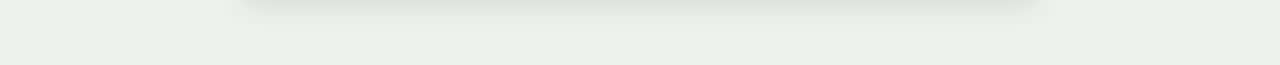
==== commit 0a352590: "Fix typo in header from 'Kindeeklangmassage' to 'Kinderklangmassage'" ====
--- a/index.html
+++ b/index.html
@@ -63,7 +63,7 @@
   </div>
 
   <section>
-  <h2>Kindeeklangmassage </h2>
+  <h2>Kinderklangmassage </h2>
 
   <div class="box">
     <p>
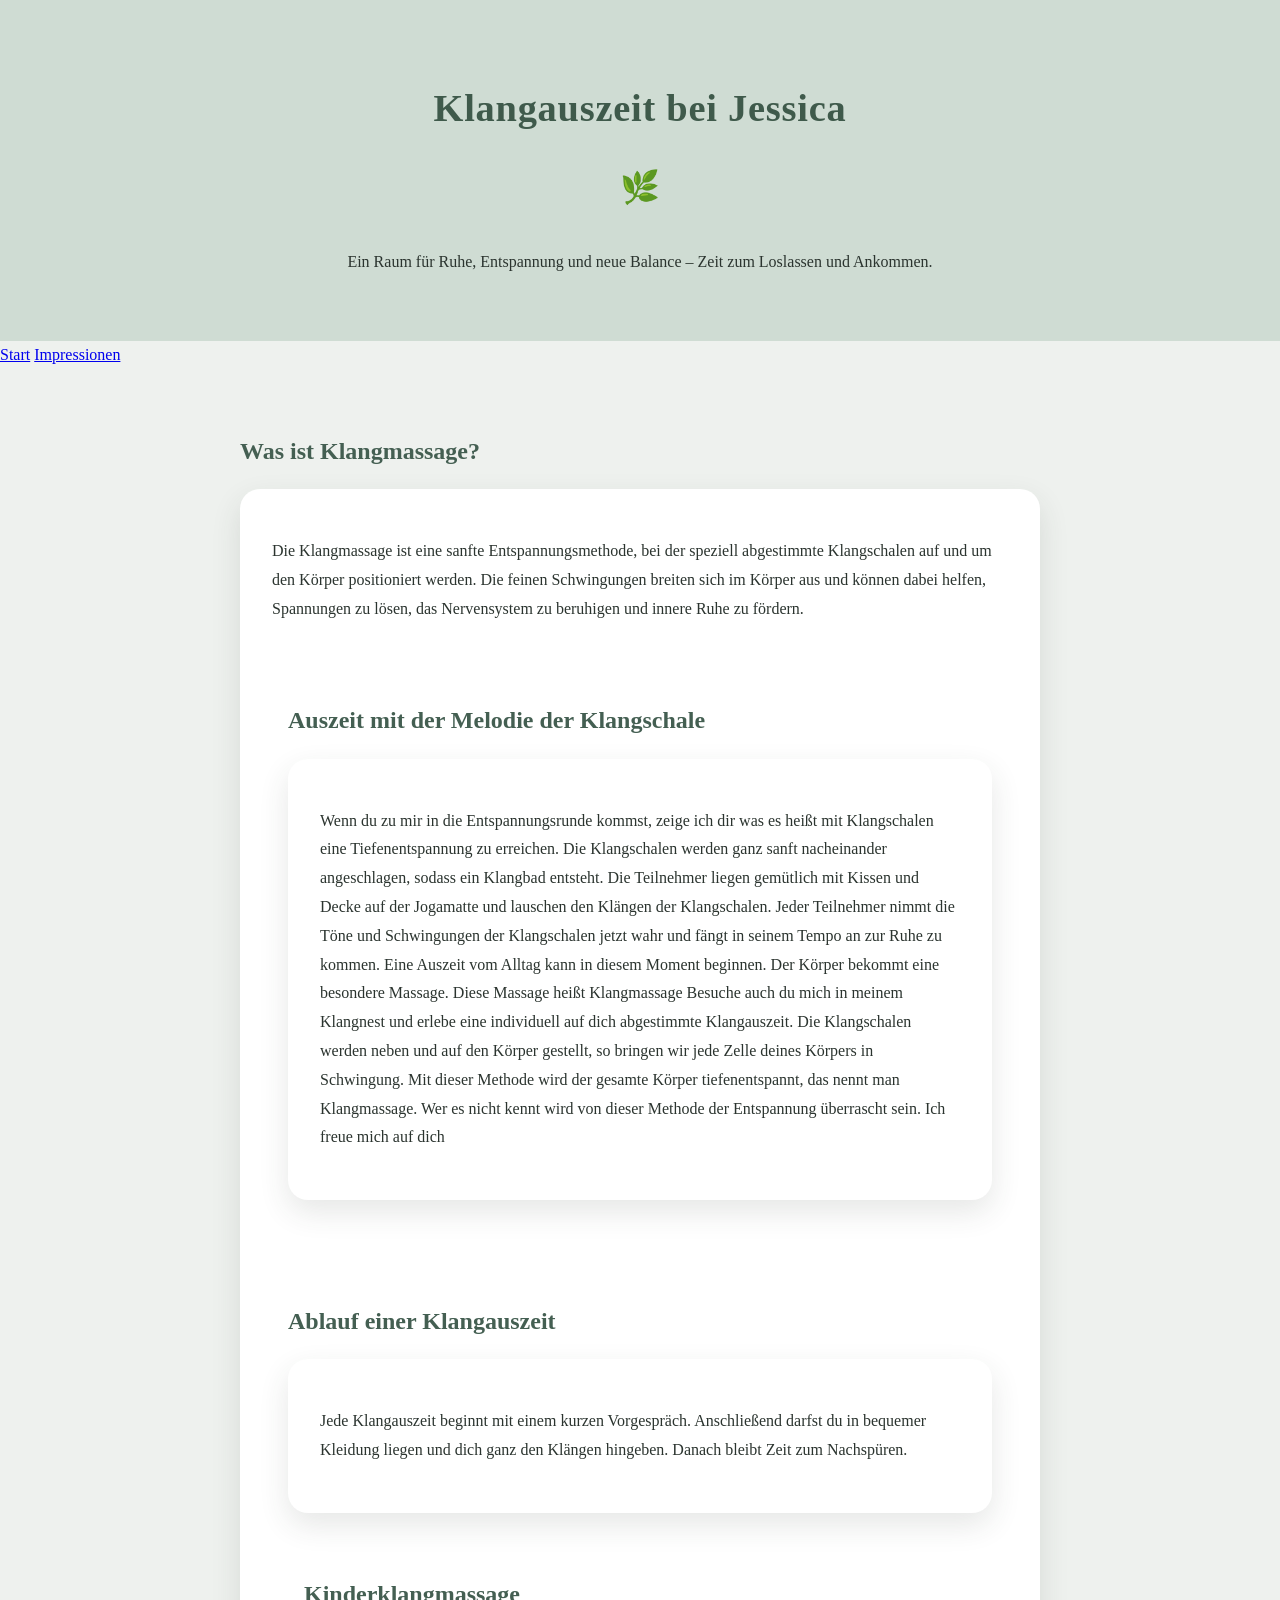
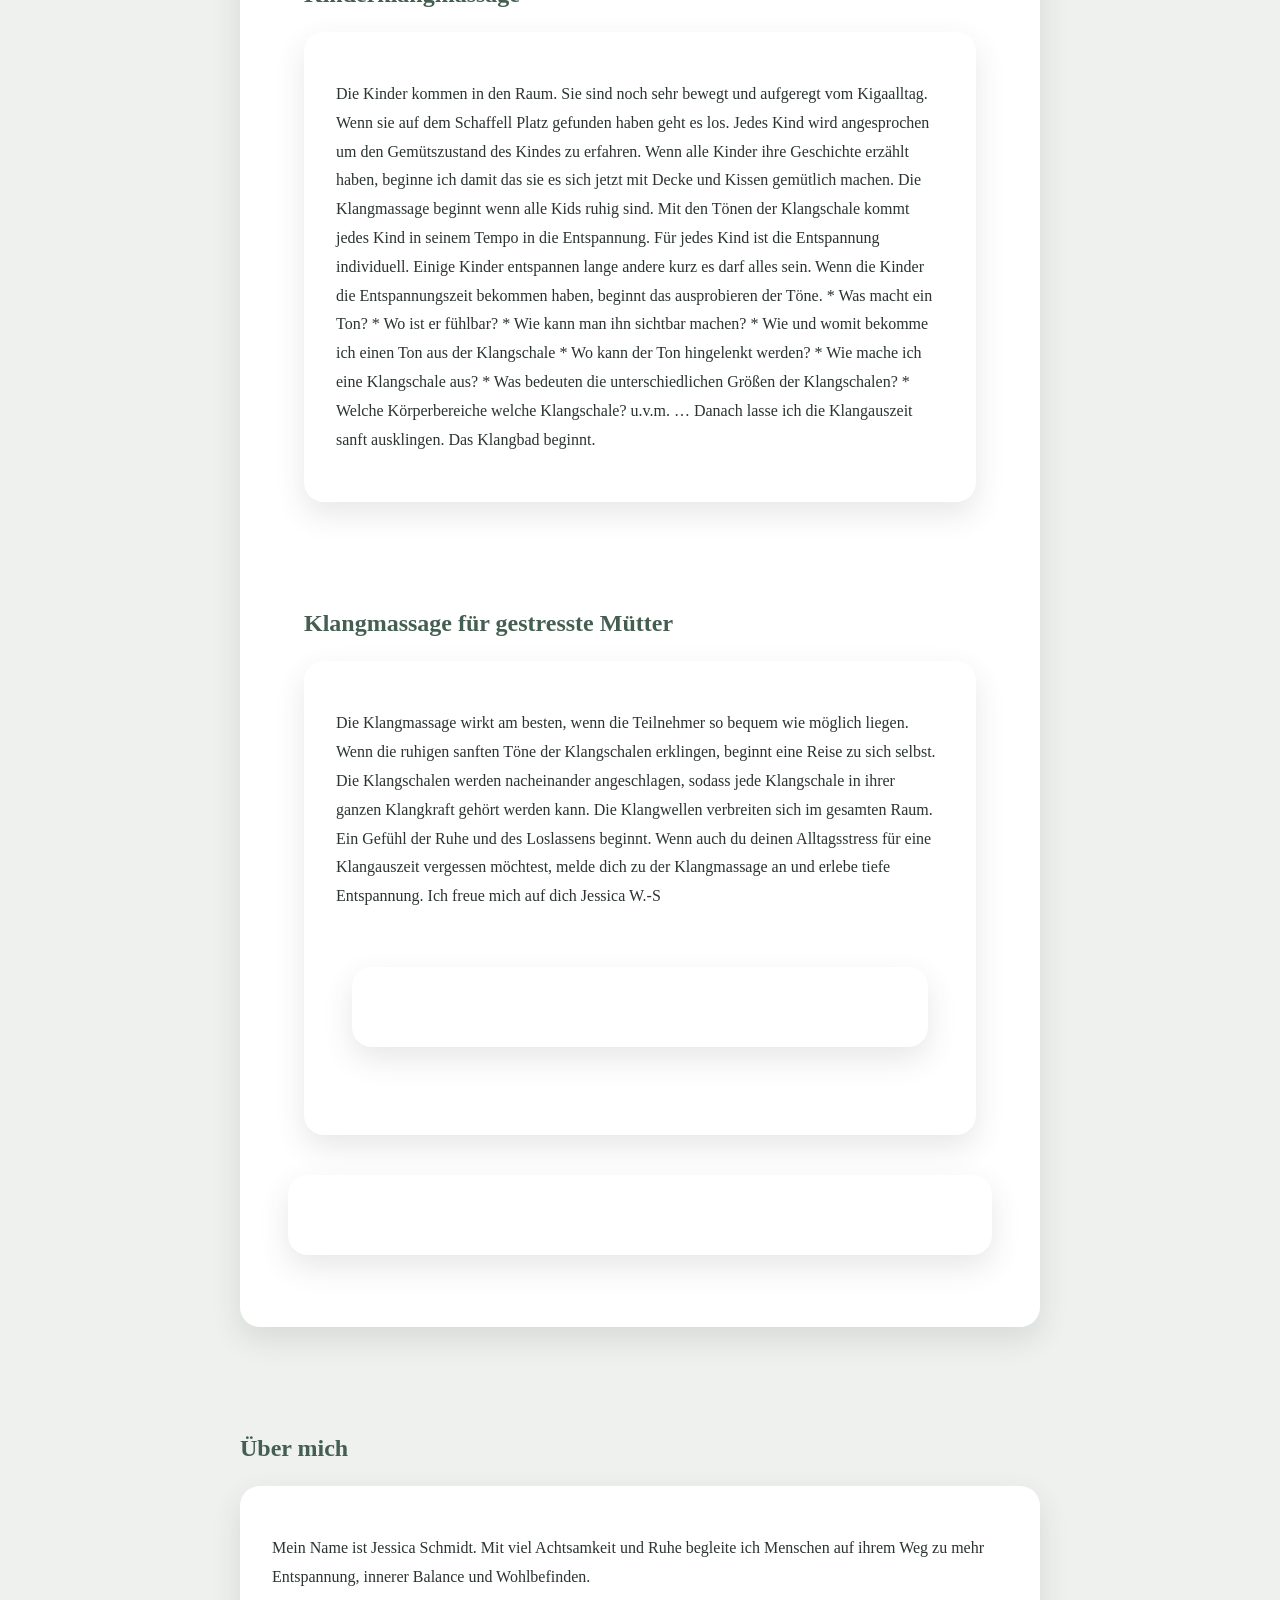
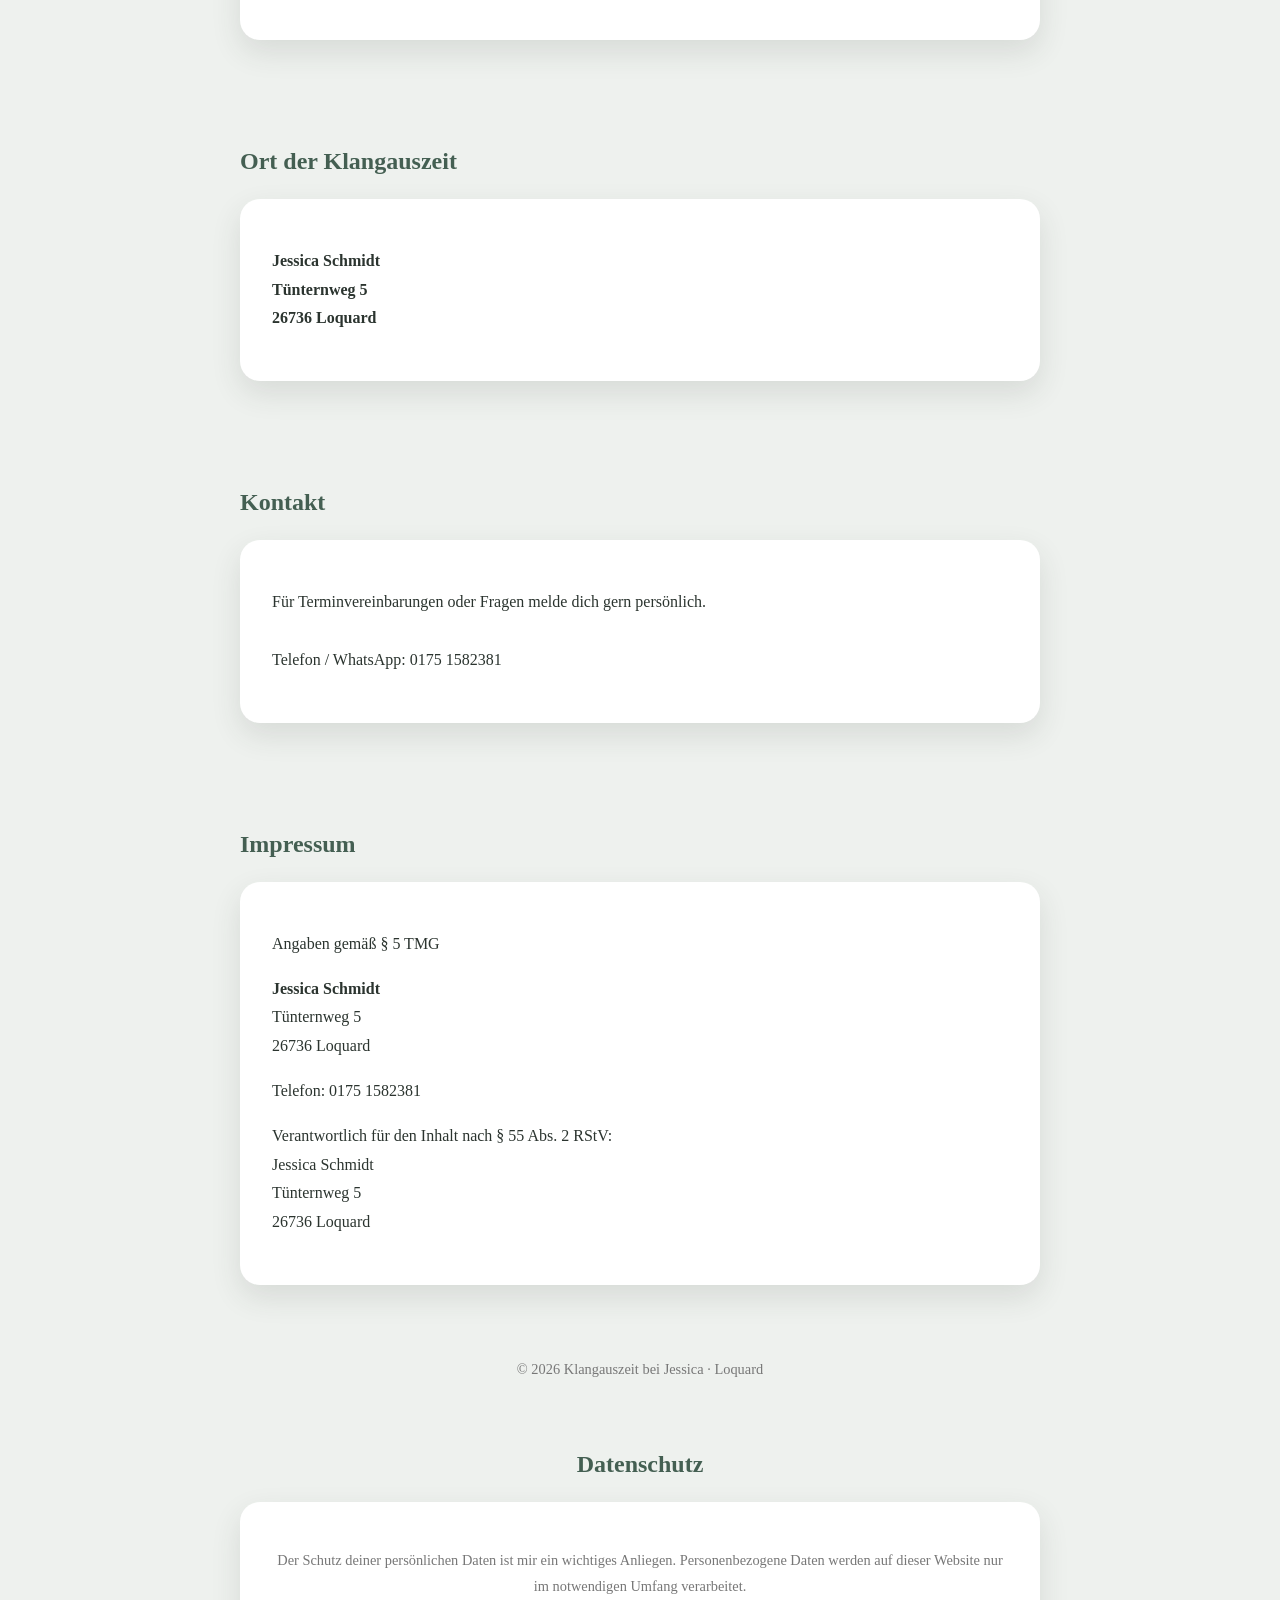
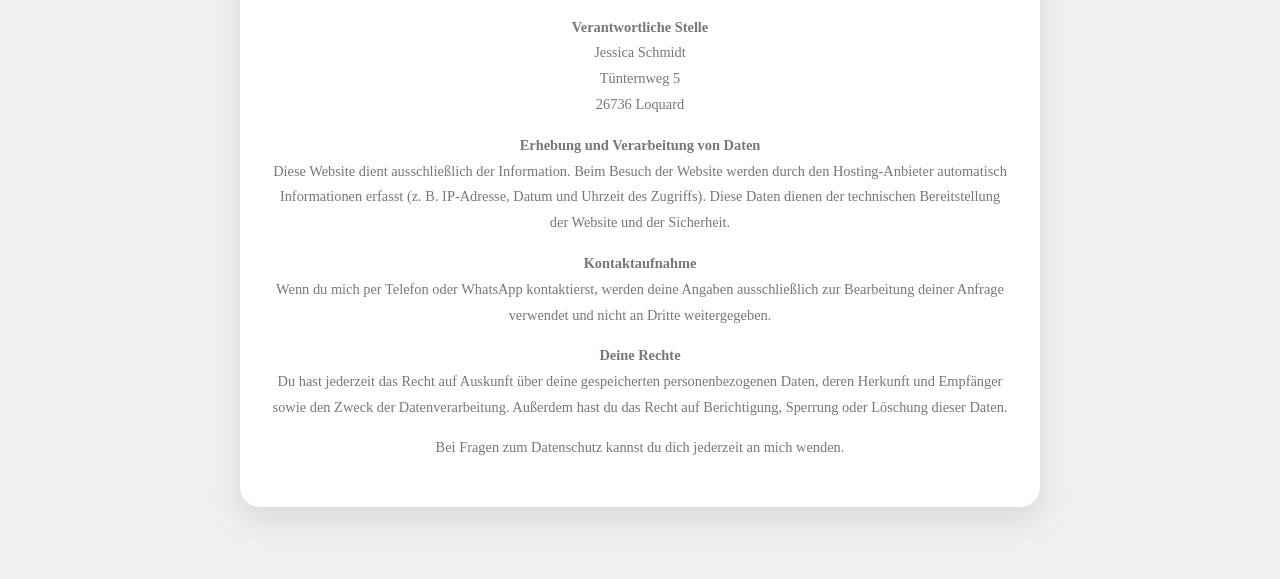
==== commit 3df18a42: "Update index.html" ====
--- a/index.html
+++ b/index.html
@@ -31,10 +31,12 @@
       Körper aus und können dabei helfen, Spannungen zu lösen,
       das Nervensystem zu beruhigen und innere Ruhe zu fördern.
 
-      
-      Auszeit mit der Melodie der Klangschale
-
-Wenn du zu mir in die Entspannungsrunde kommst, zeige ich dir was es heißt mit Klangschalen eine Tiefenentspannung zu erreichen.
+      <section>
+  <h2>Auszeit mit der Melodie der Klangschale</h2>
+
+  <div class="box">
+    <p>
+    Wenn du zu mir in die Entspannungsrunde kommst, zeige ich dir was es heißt mit Klangschalen eine Tiefenentspannung zu erreichen.
 
 Die Klangschalen werden ganz sanft nacheinander angeschlagen, sodass ein Klangbad entsteht.
 
@@ -46,7 +48,17 @@
 
 Der Körper bekommt eine besondere Massage.
 
-Diese Massage heißt Klangmassage.
+Diese Massage heißt Klangmassage
+
+Besuche auch du mich in meinem Klangnest und erlebe eine individuell auf dich abgestimmte Klangauszeit.
+
+Die Klangschalen werden neben und auf den Körper gestellt, so bringen wir jede Zelle deines Körpers in Schwingung.
+
+Mit dieser Methode wird der gesamte Körper tiefenentspannt, das nennt man Klangmassage.
+
+Wer es nicht kennt wird von dieser Methode der Entspannung überrascht sein.
+
+Ich freue mich auf dich
       
     </p>
   </div>
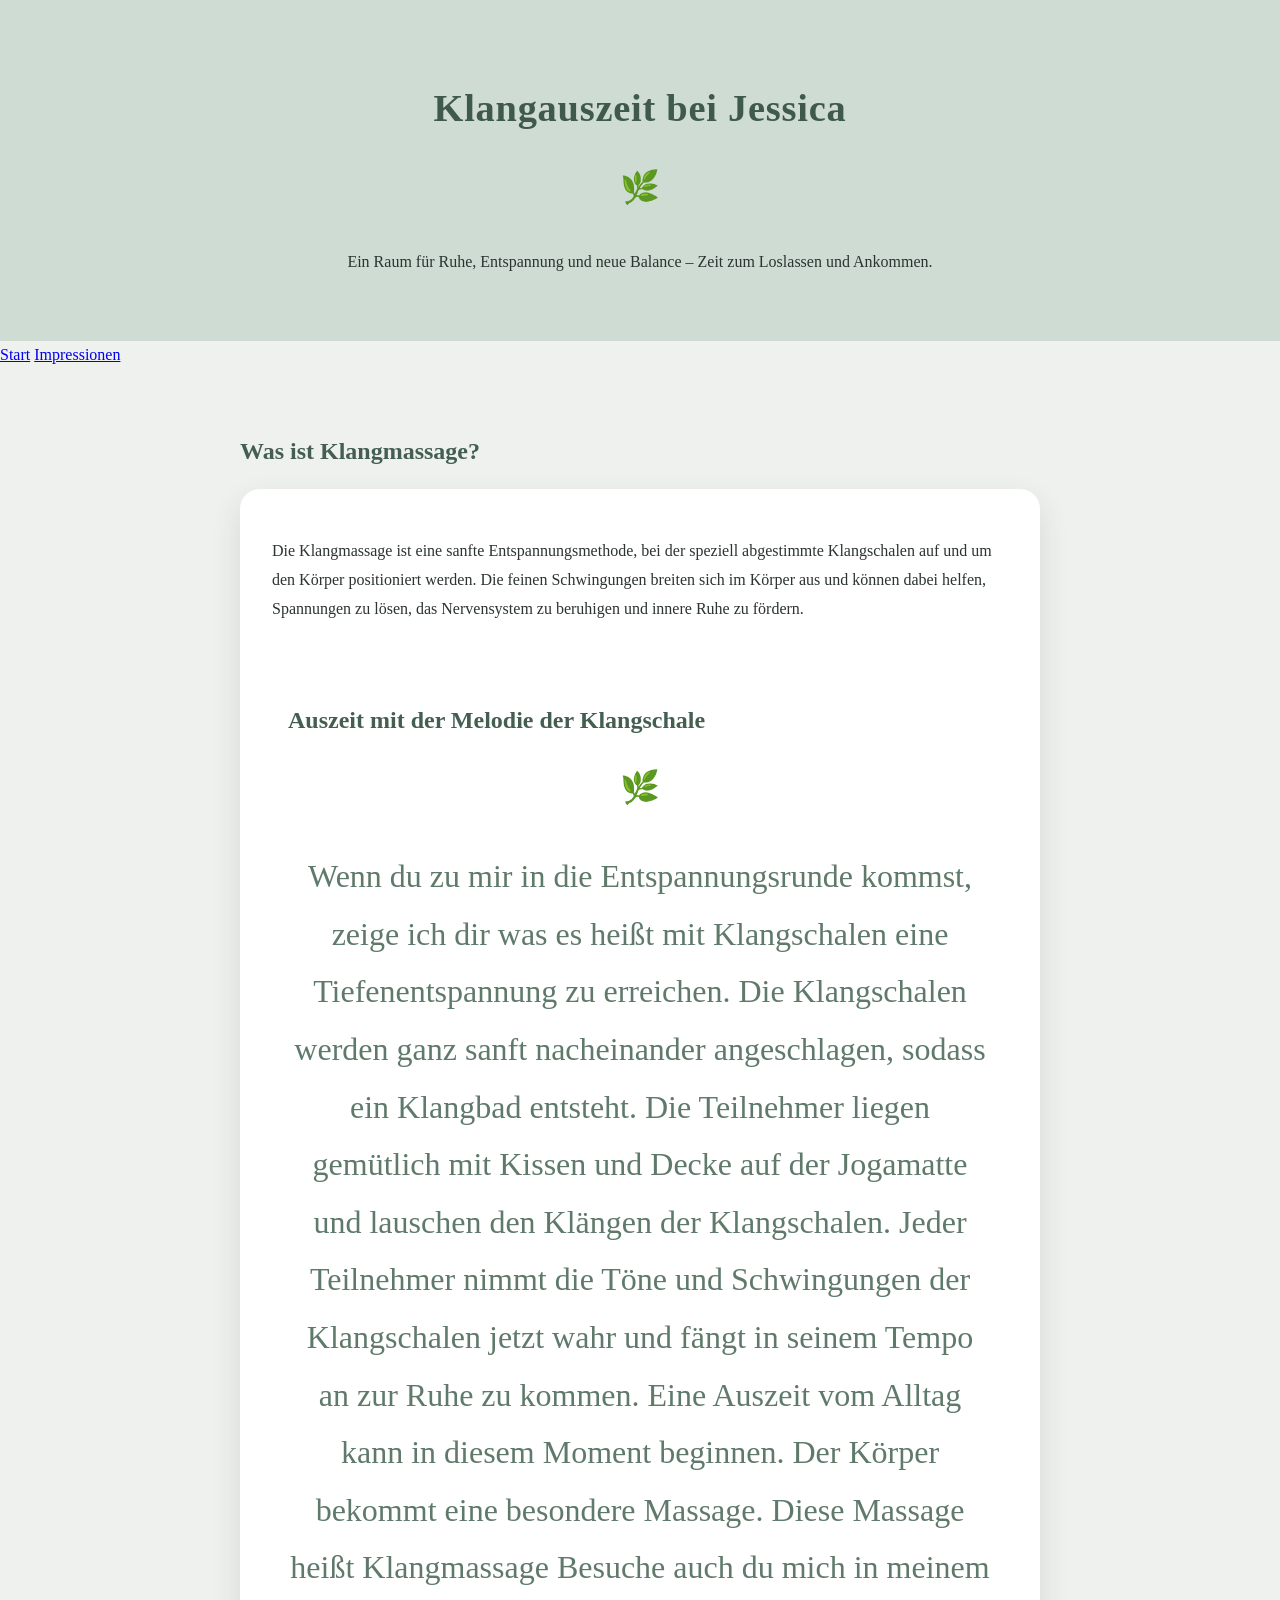
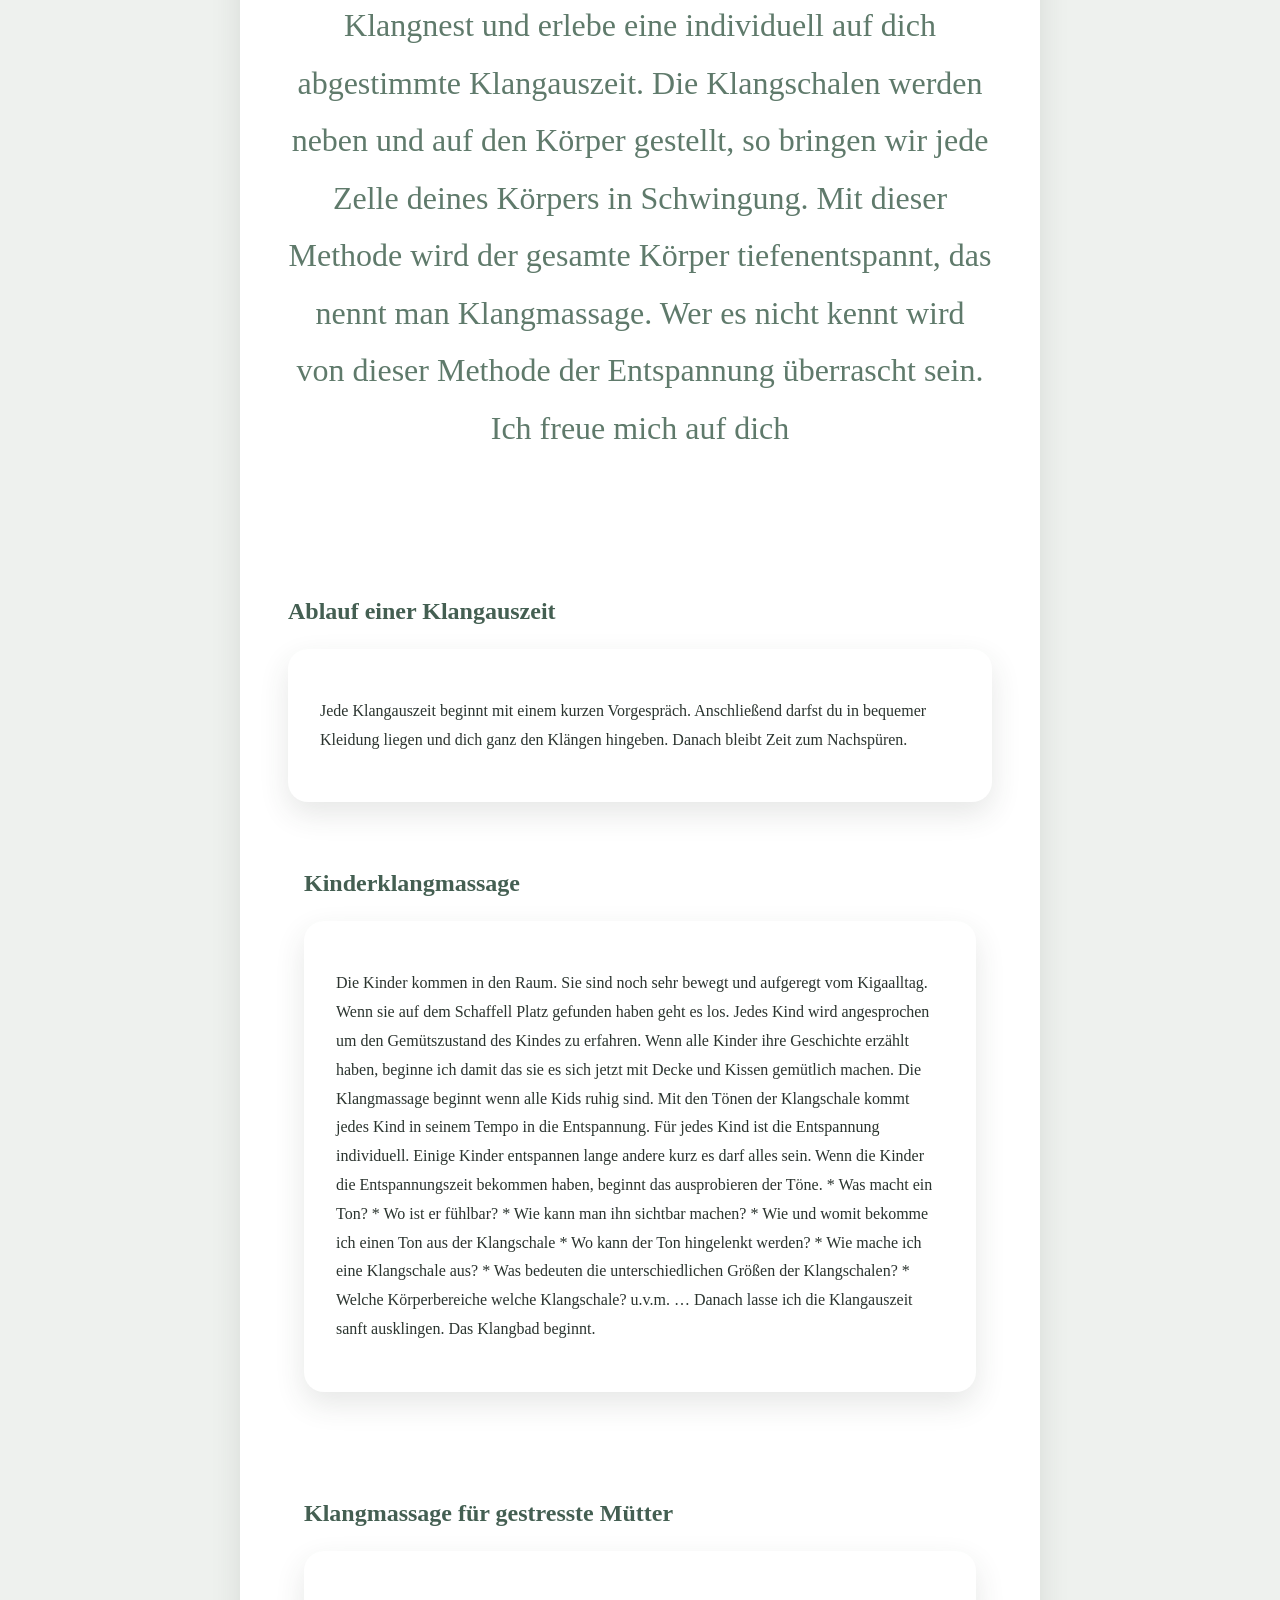
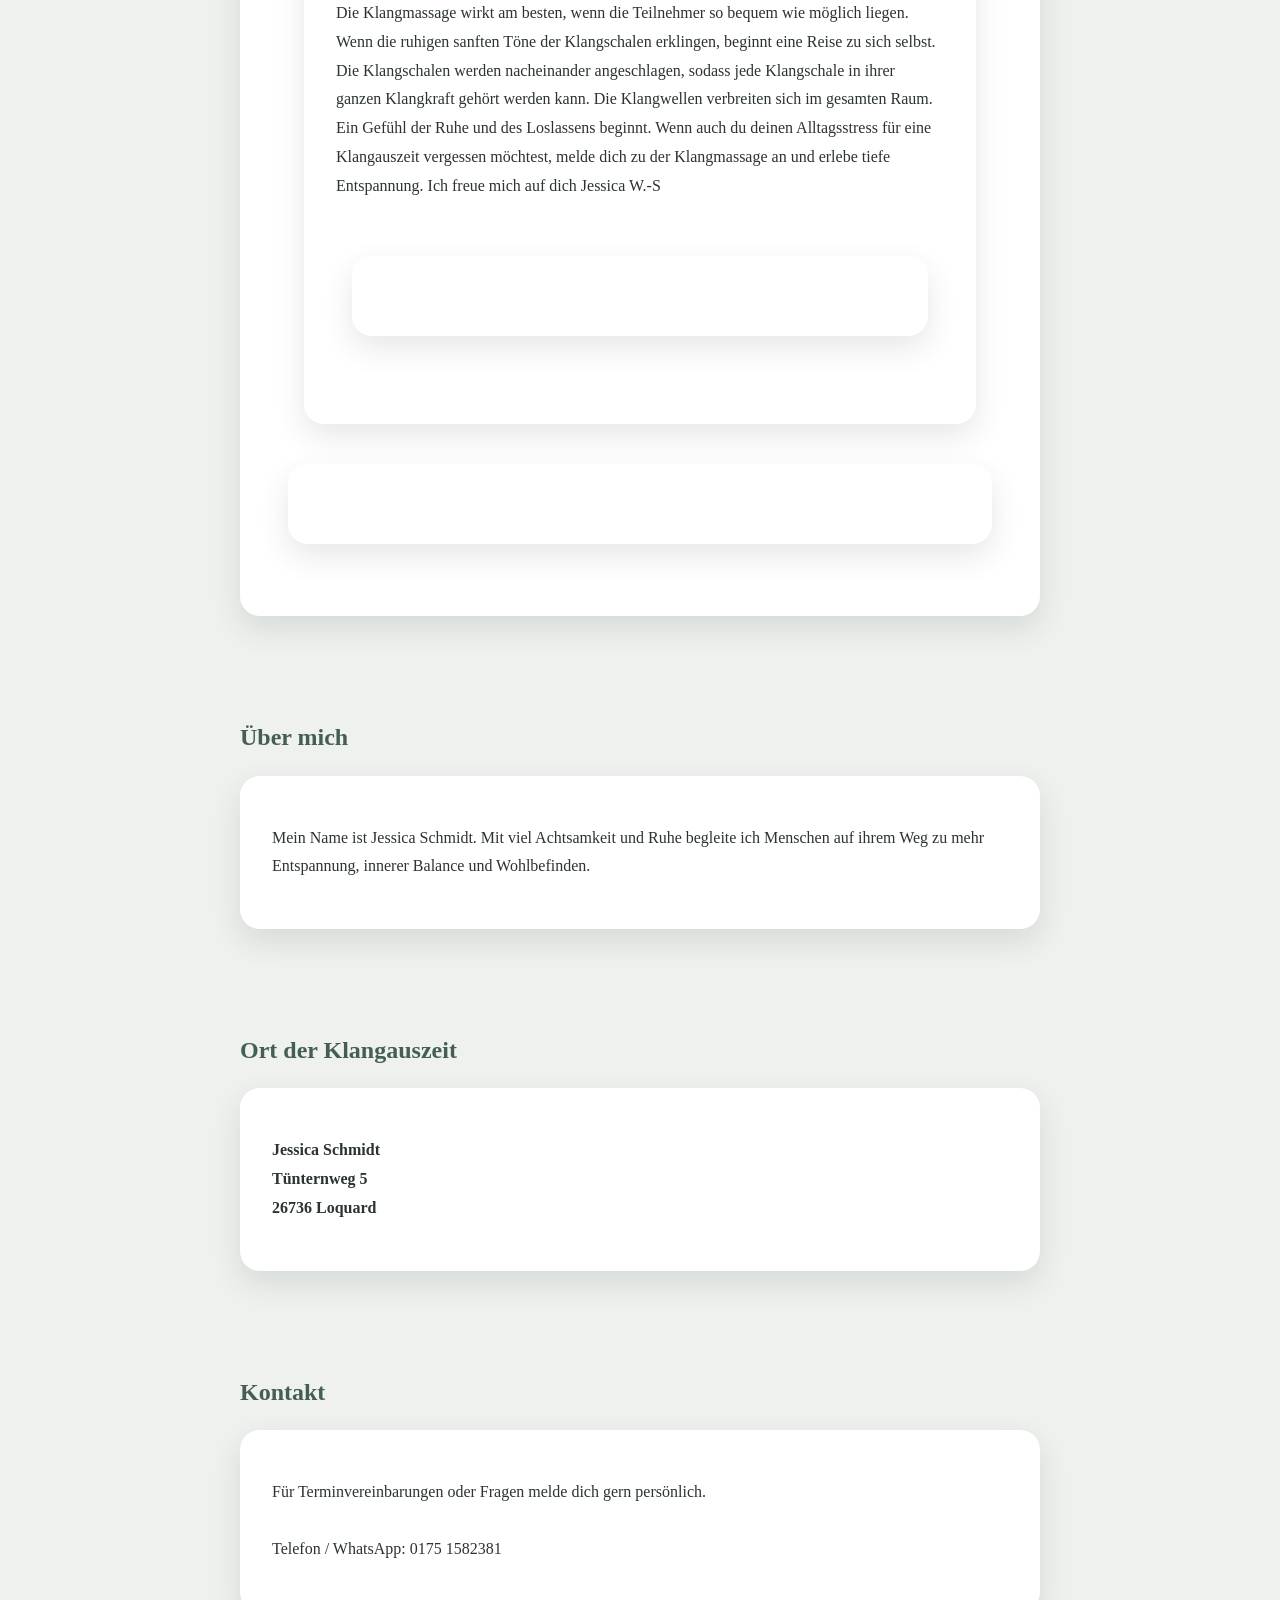
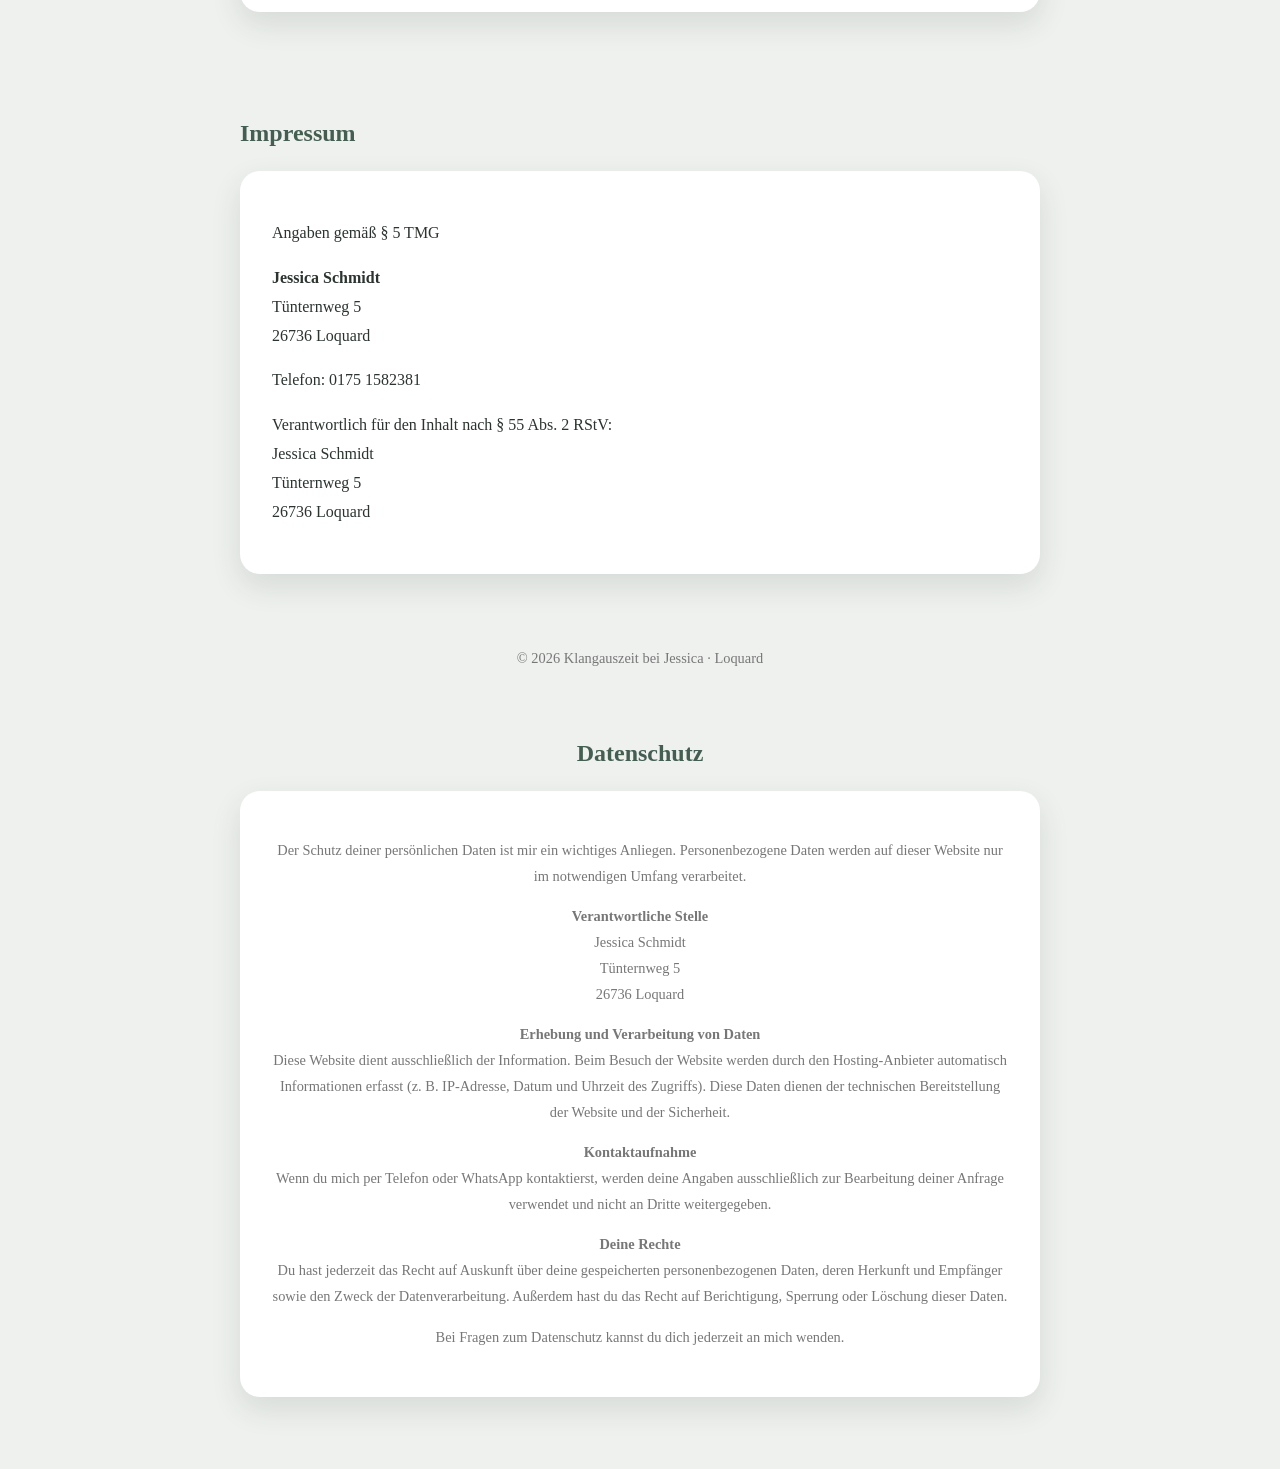
==== commit c438f9ac: "Update index.html" ====
--- a/index.html
+++ b/index.html
@@ -34,7 +34,7 @@
       <section>
   <h2>Auszeit mit der Melodie der Klangschale</h2>
 
-  <div class="box">
+  <div class="symbol">🌿</p>
     <p>
     Wenn du zu mir in die Entspannungsrunde kommst, zeige ich dir was es heißt mit Klangschalen eine Tiefenentspannung zu erreichen.
 
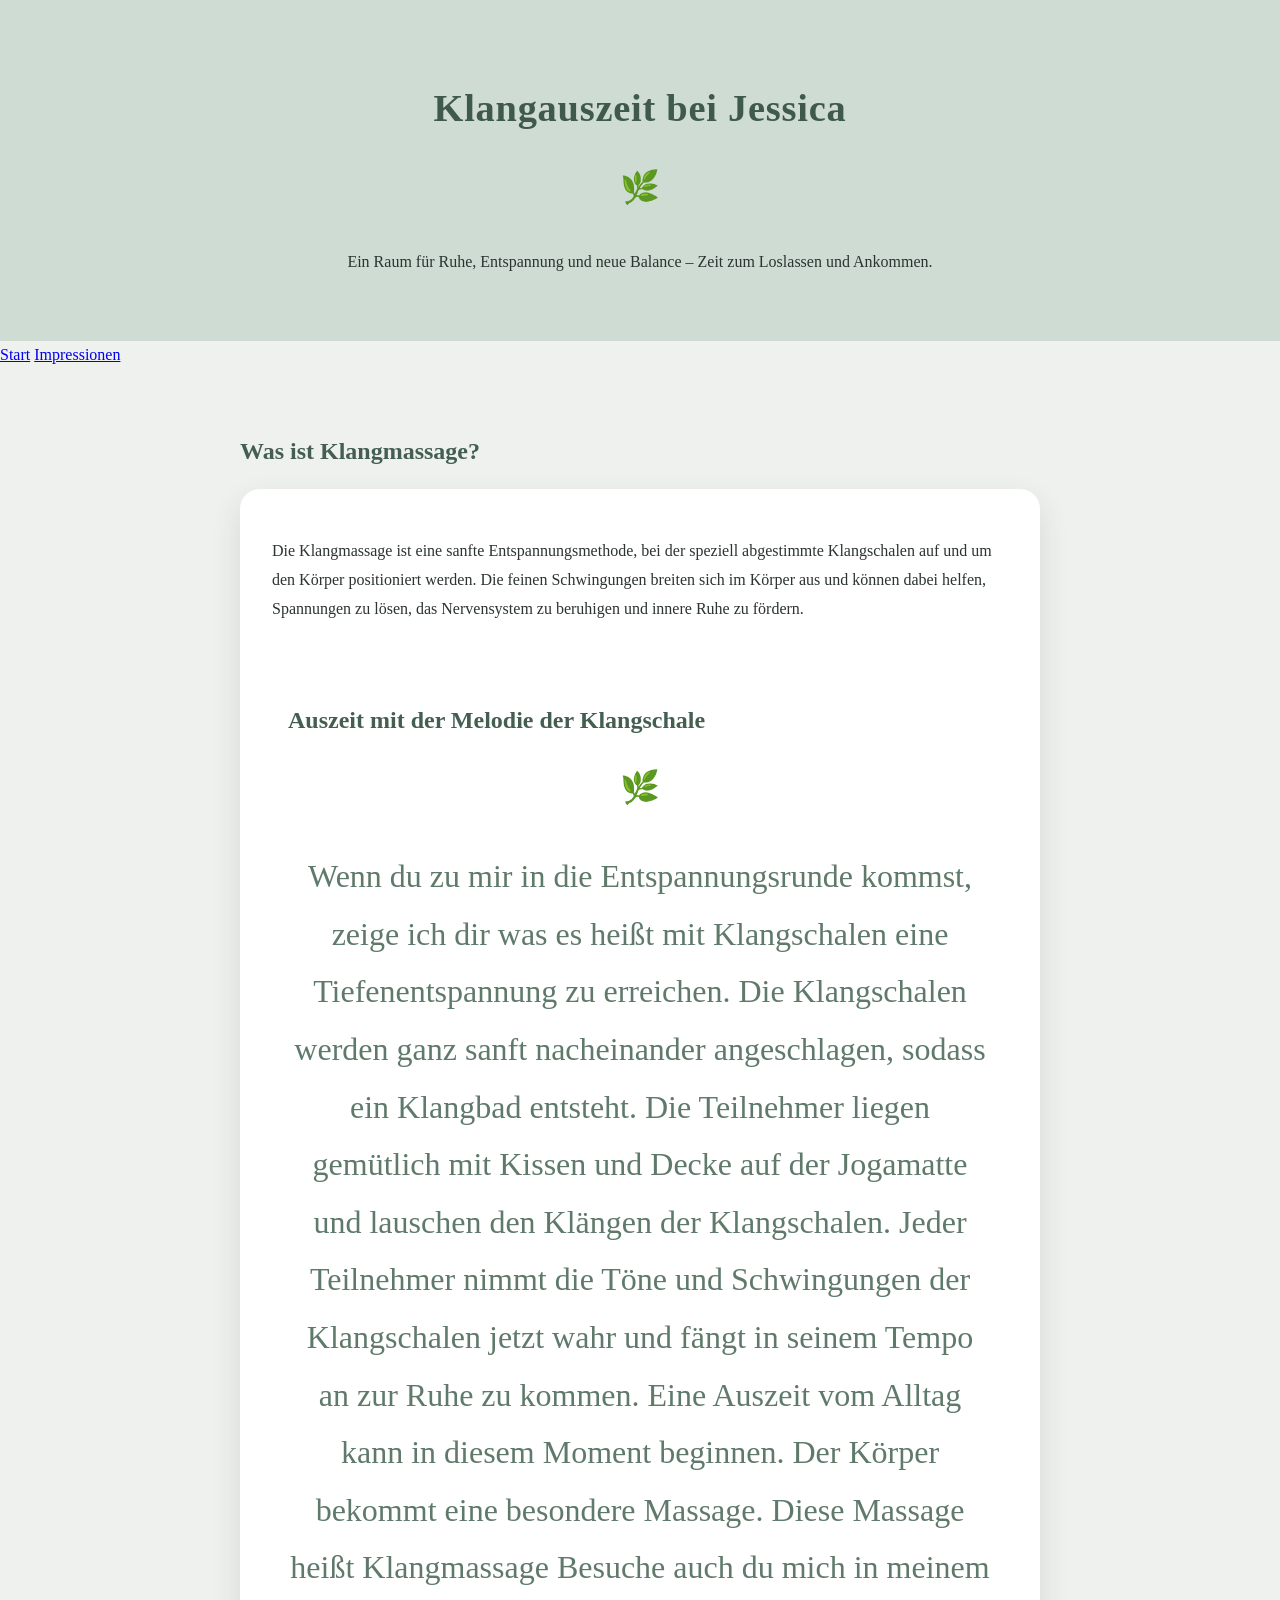
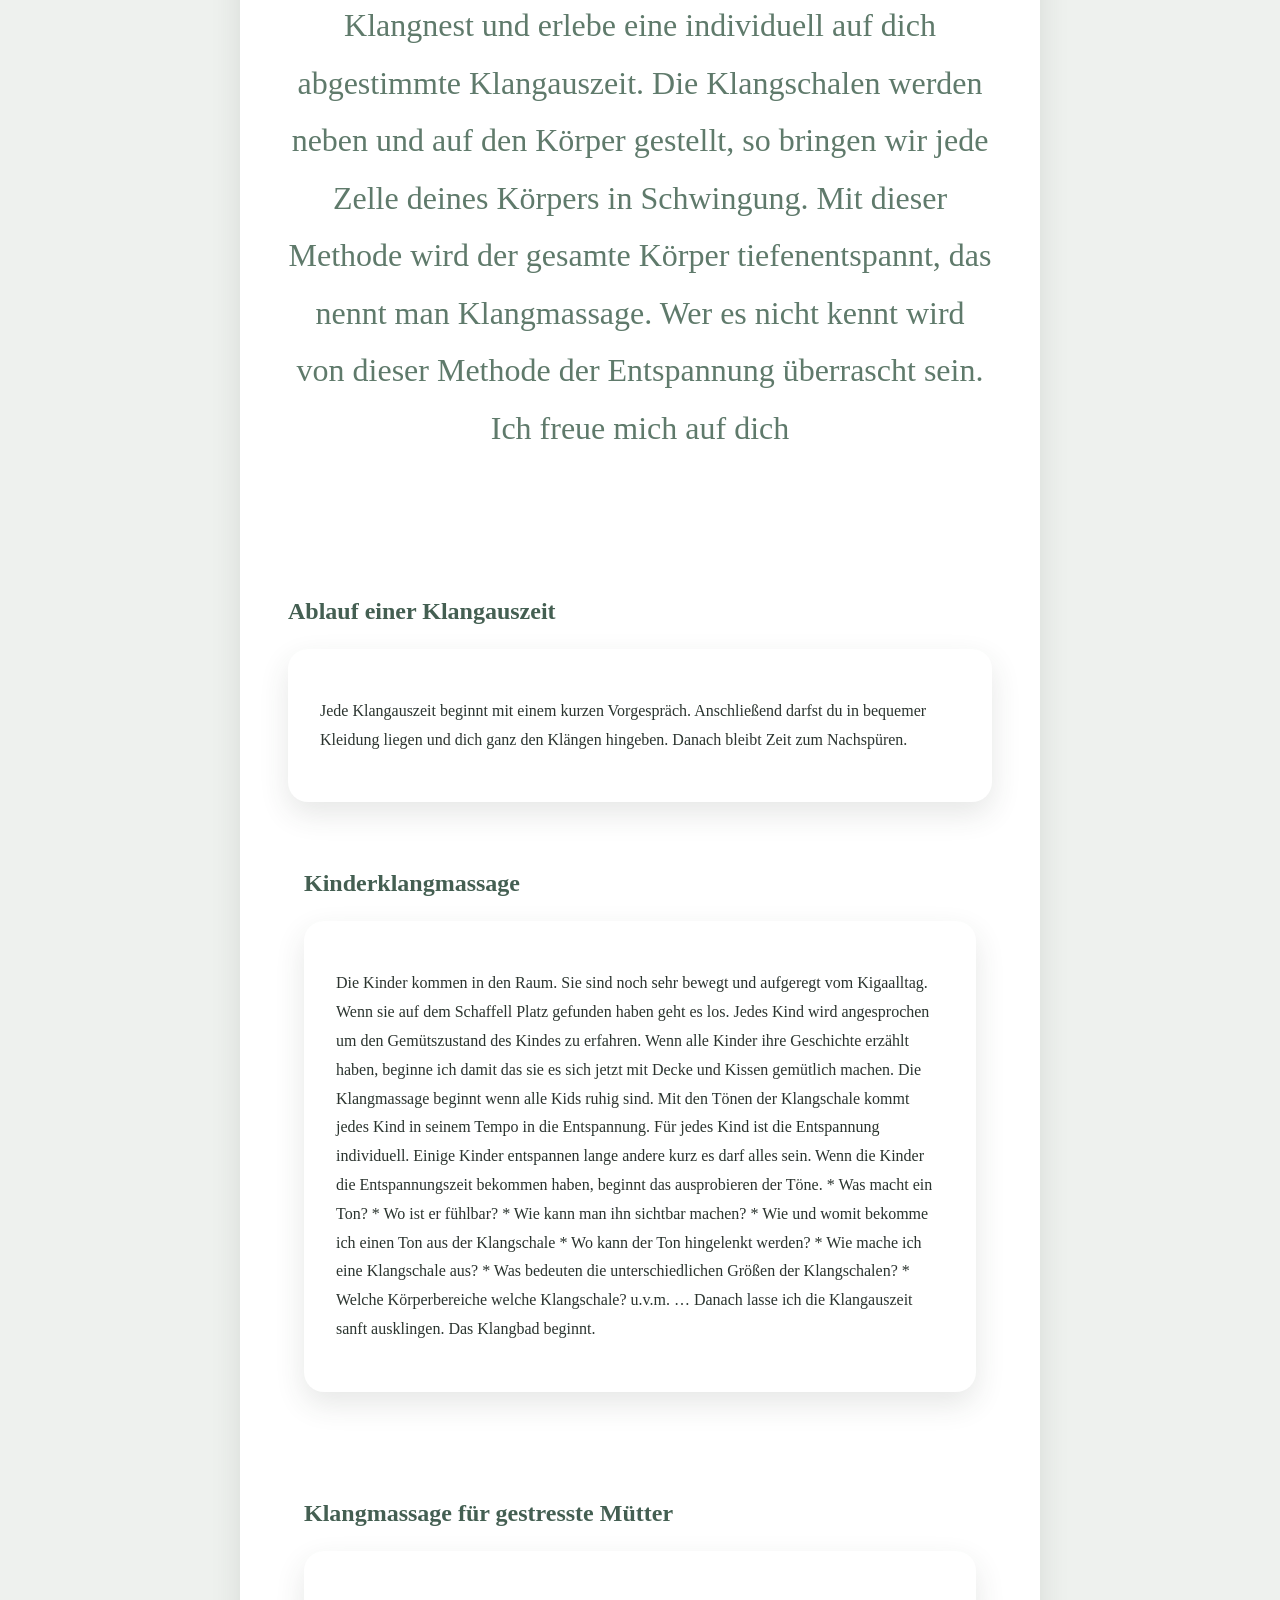
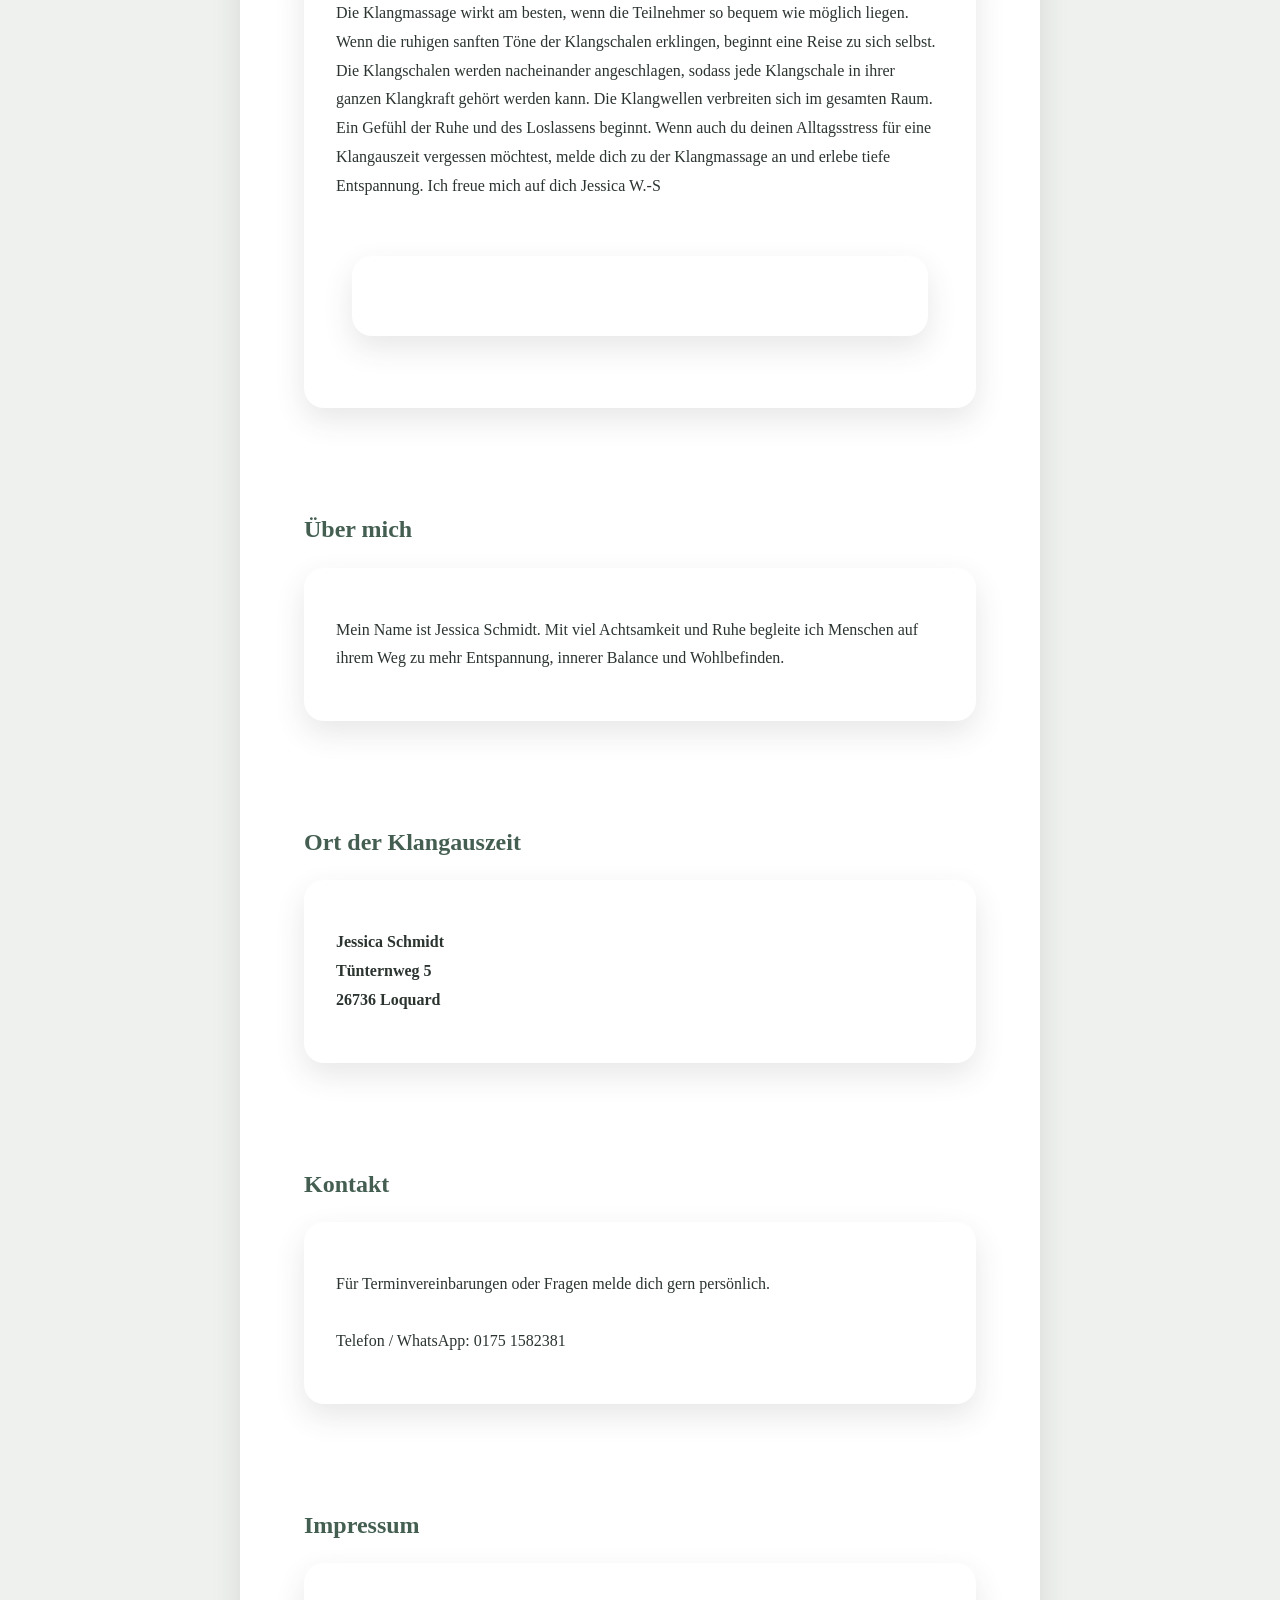
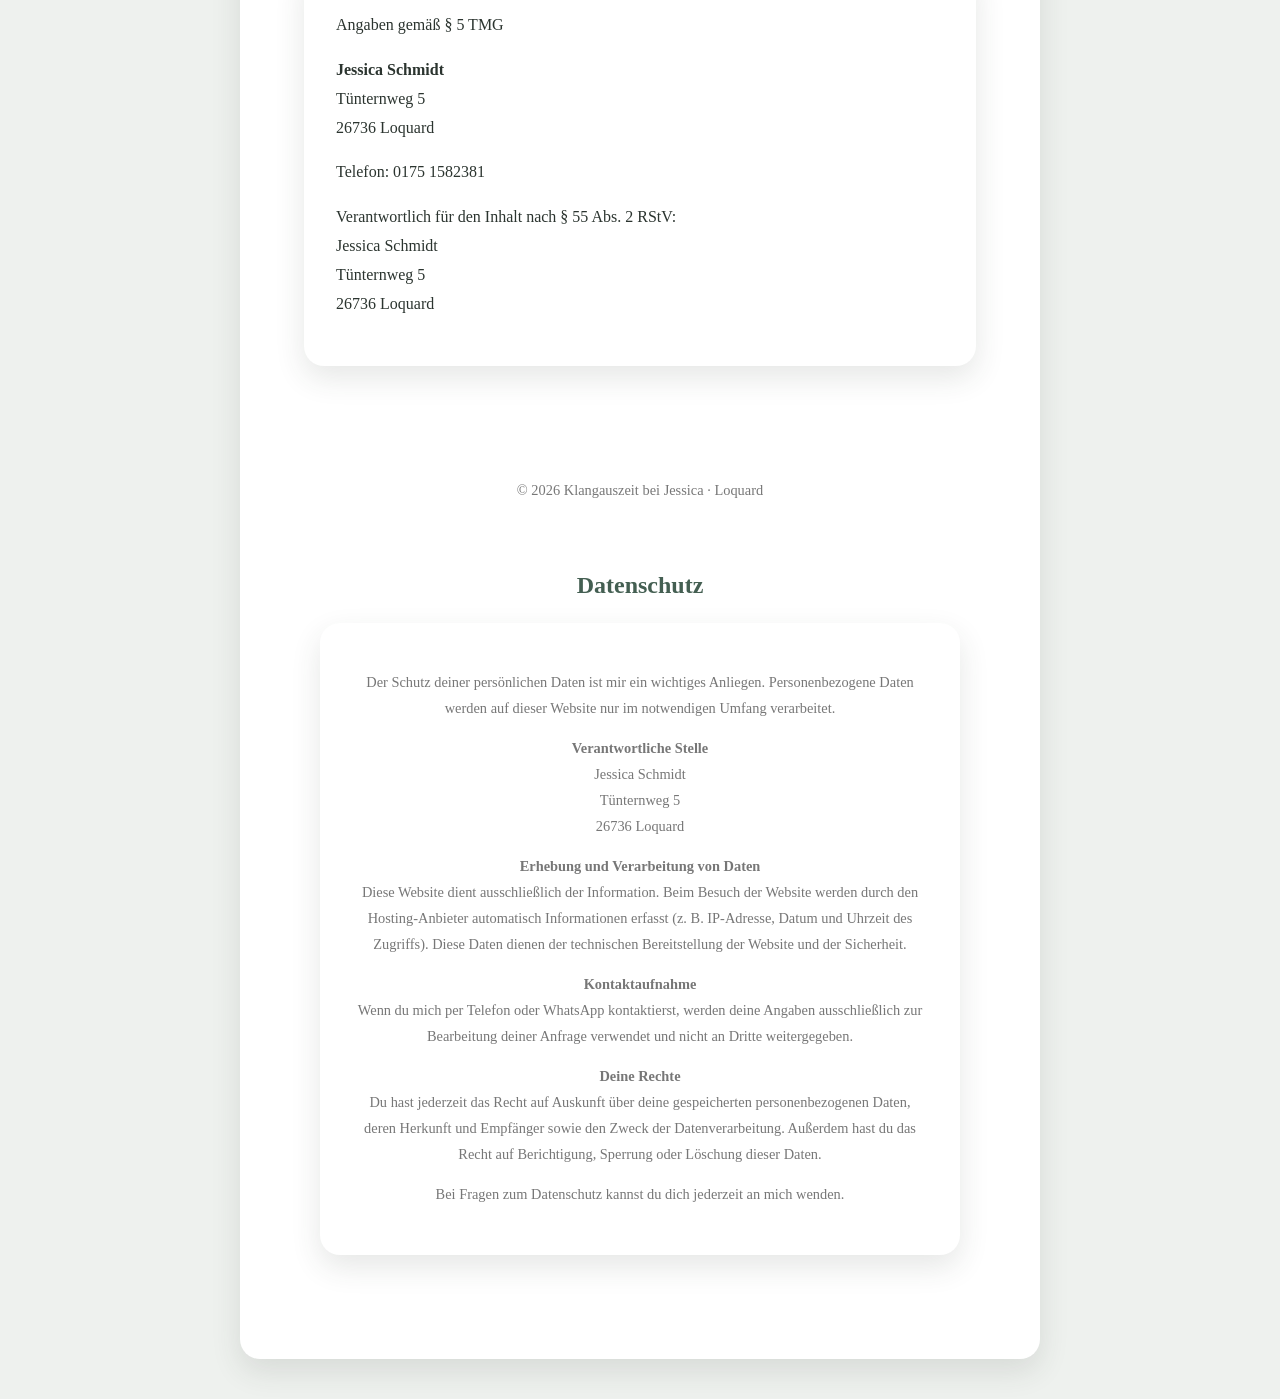
==== commit 551d3540: "Clean up index.html by removing unused tags Removed redundant closing tags and empty paragraphs." ====
--- a/index.html
+++ b/index.html
@@ -128,17 +128,6 @@
   <section>
 
   <div class="box">
-    
-    </p>
-  </div>
-</section>    
-    </p>
-  </div>
-</section>
-
-  <div class="box">
-    <p>
-    
       
     </p>
   </div>
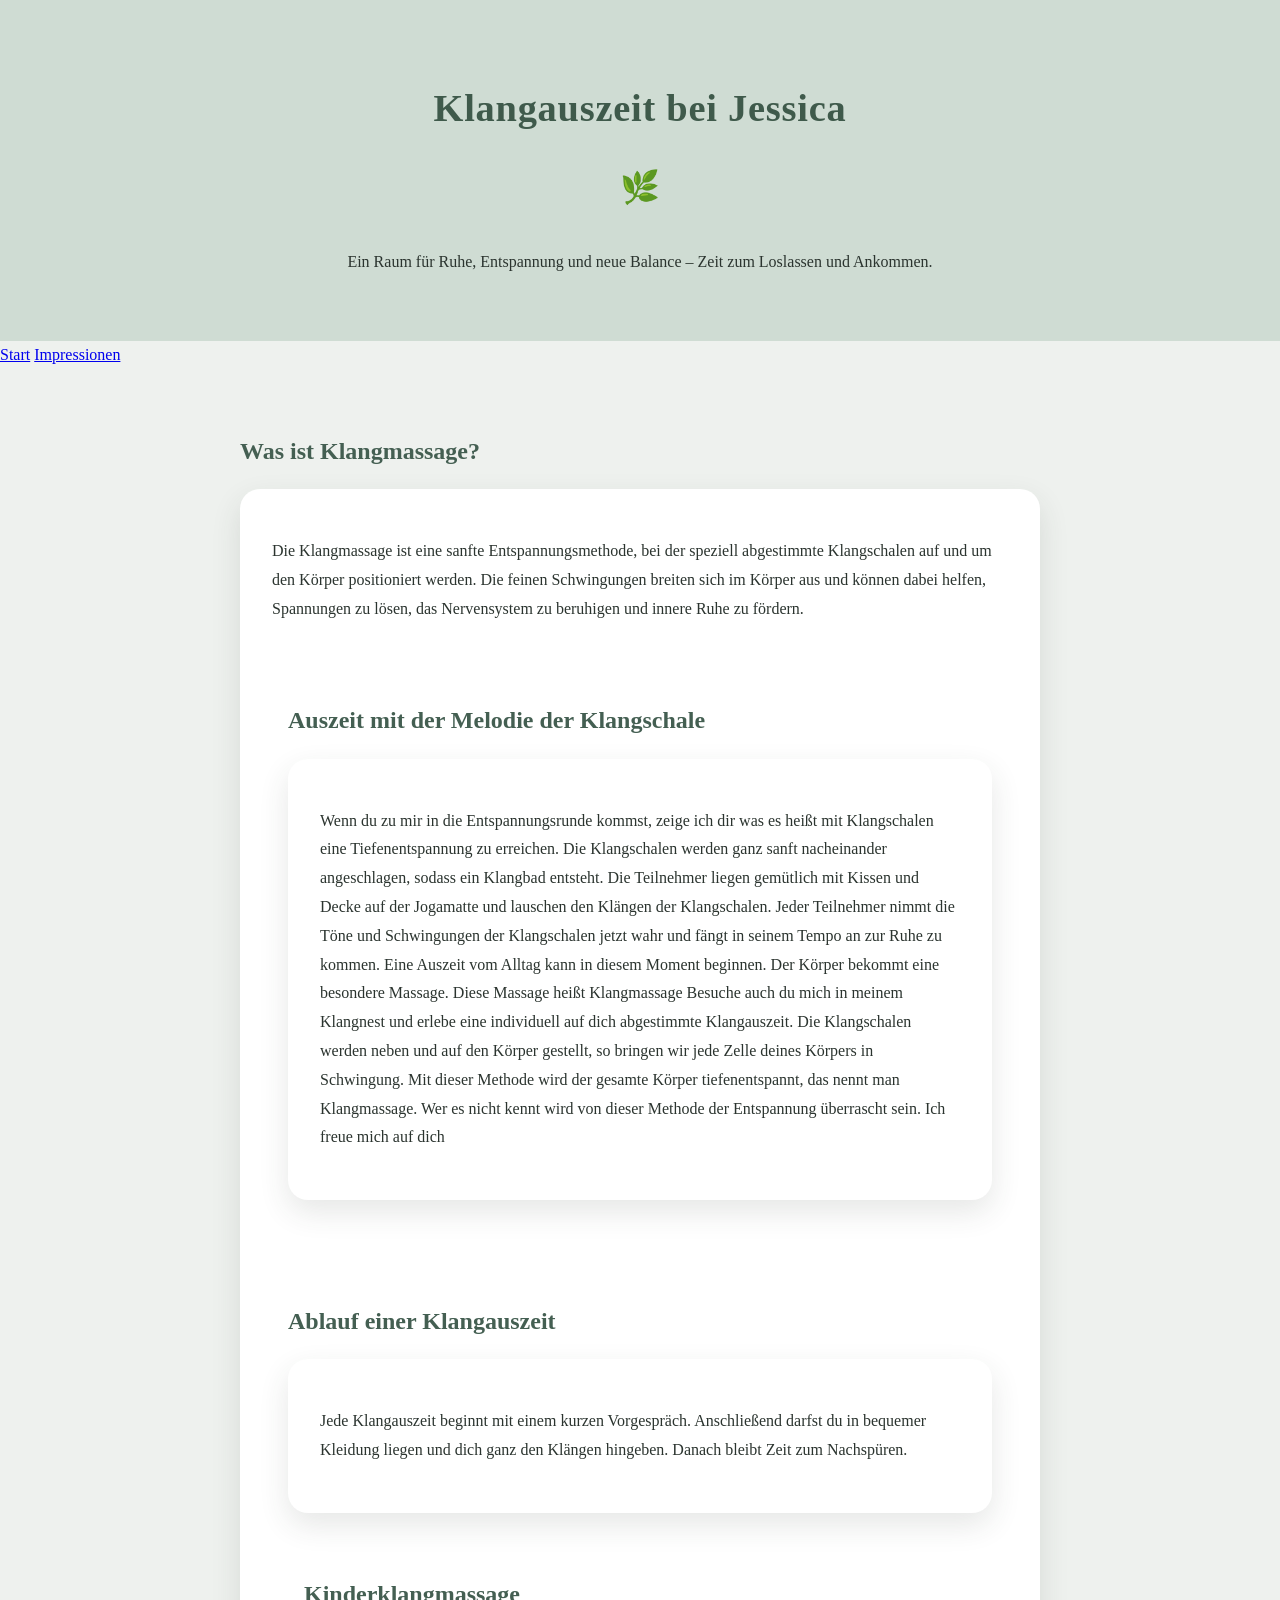
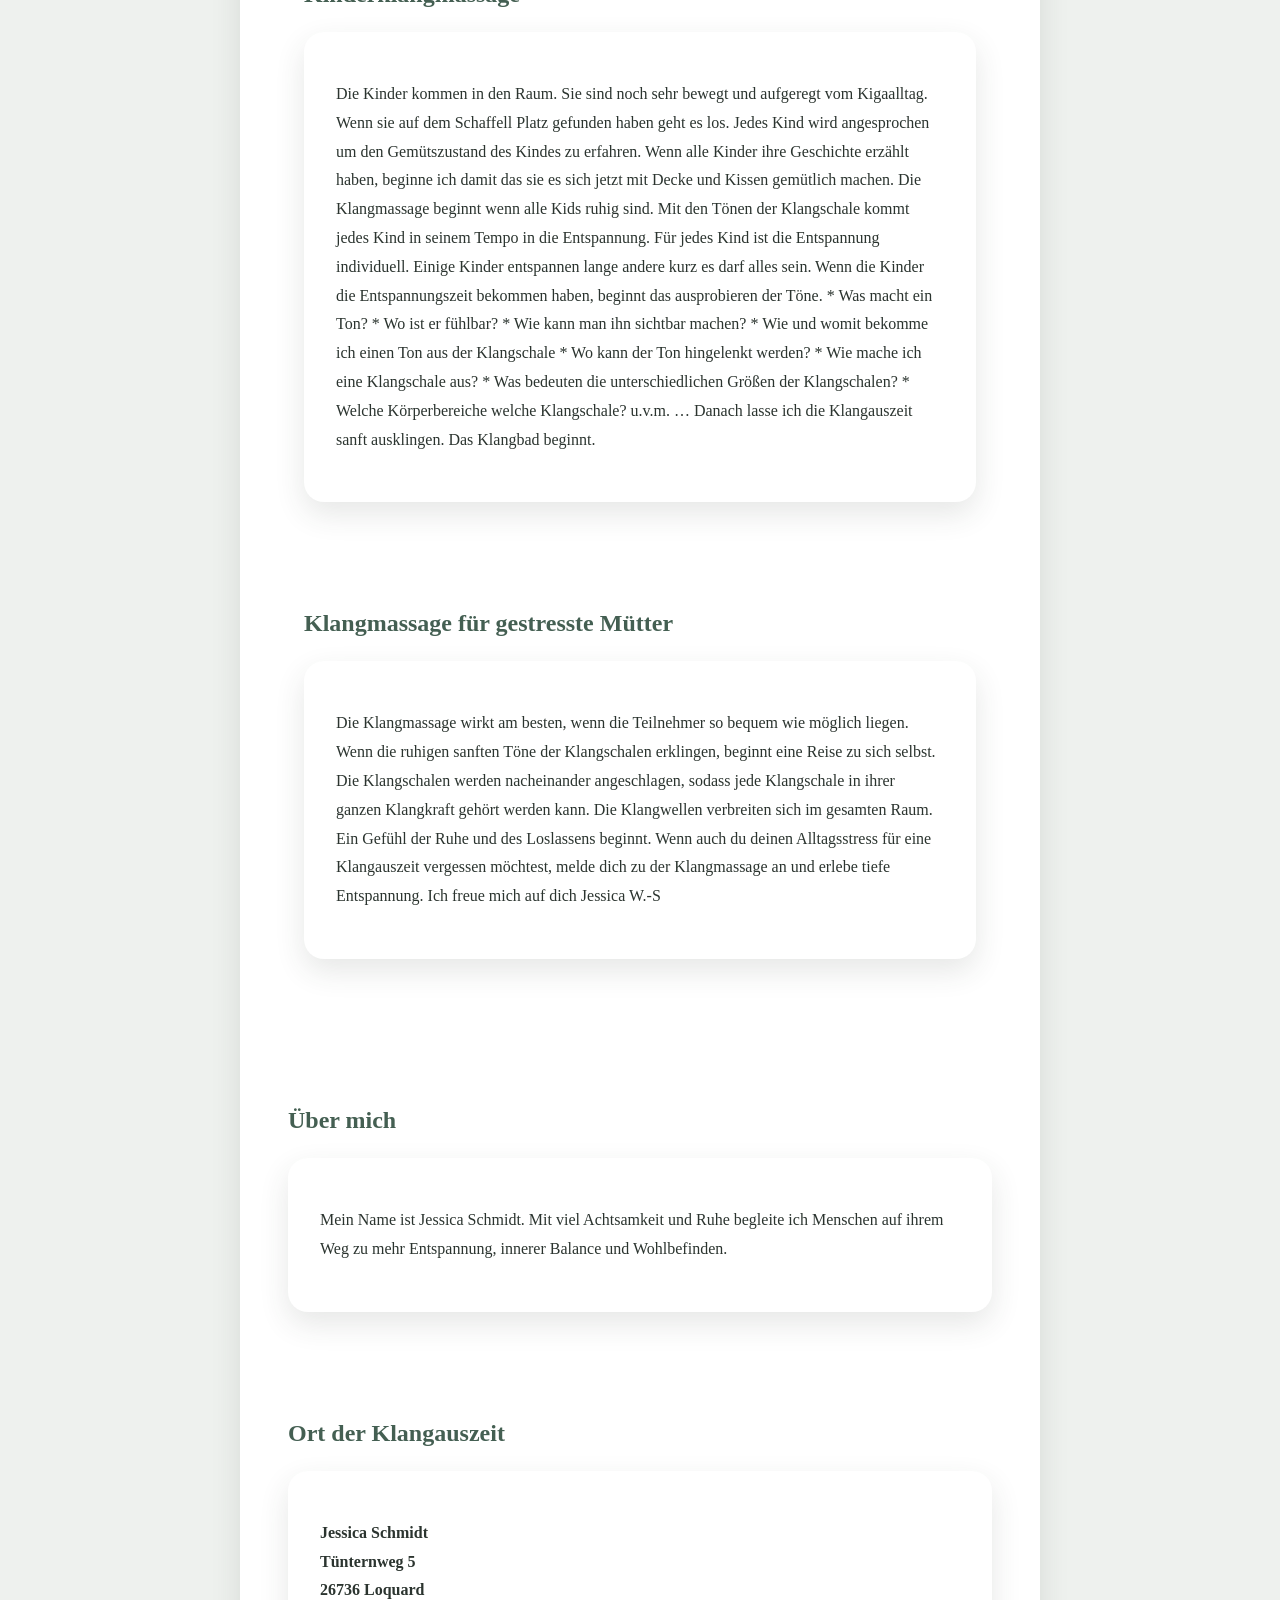
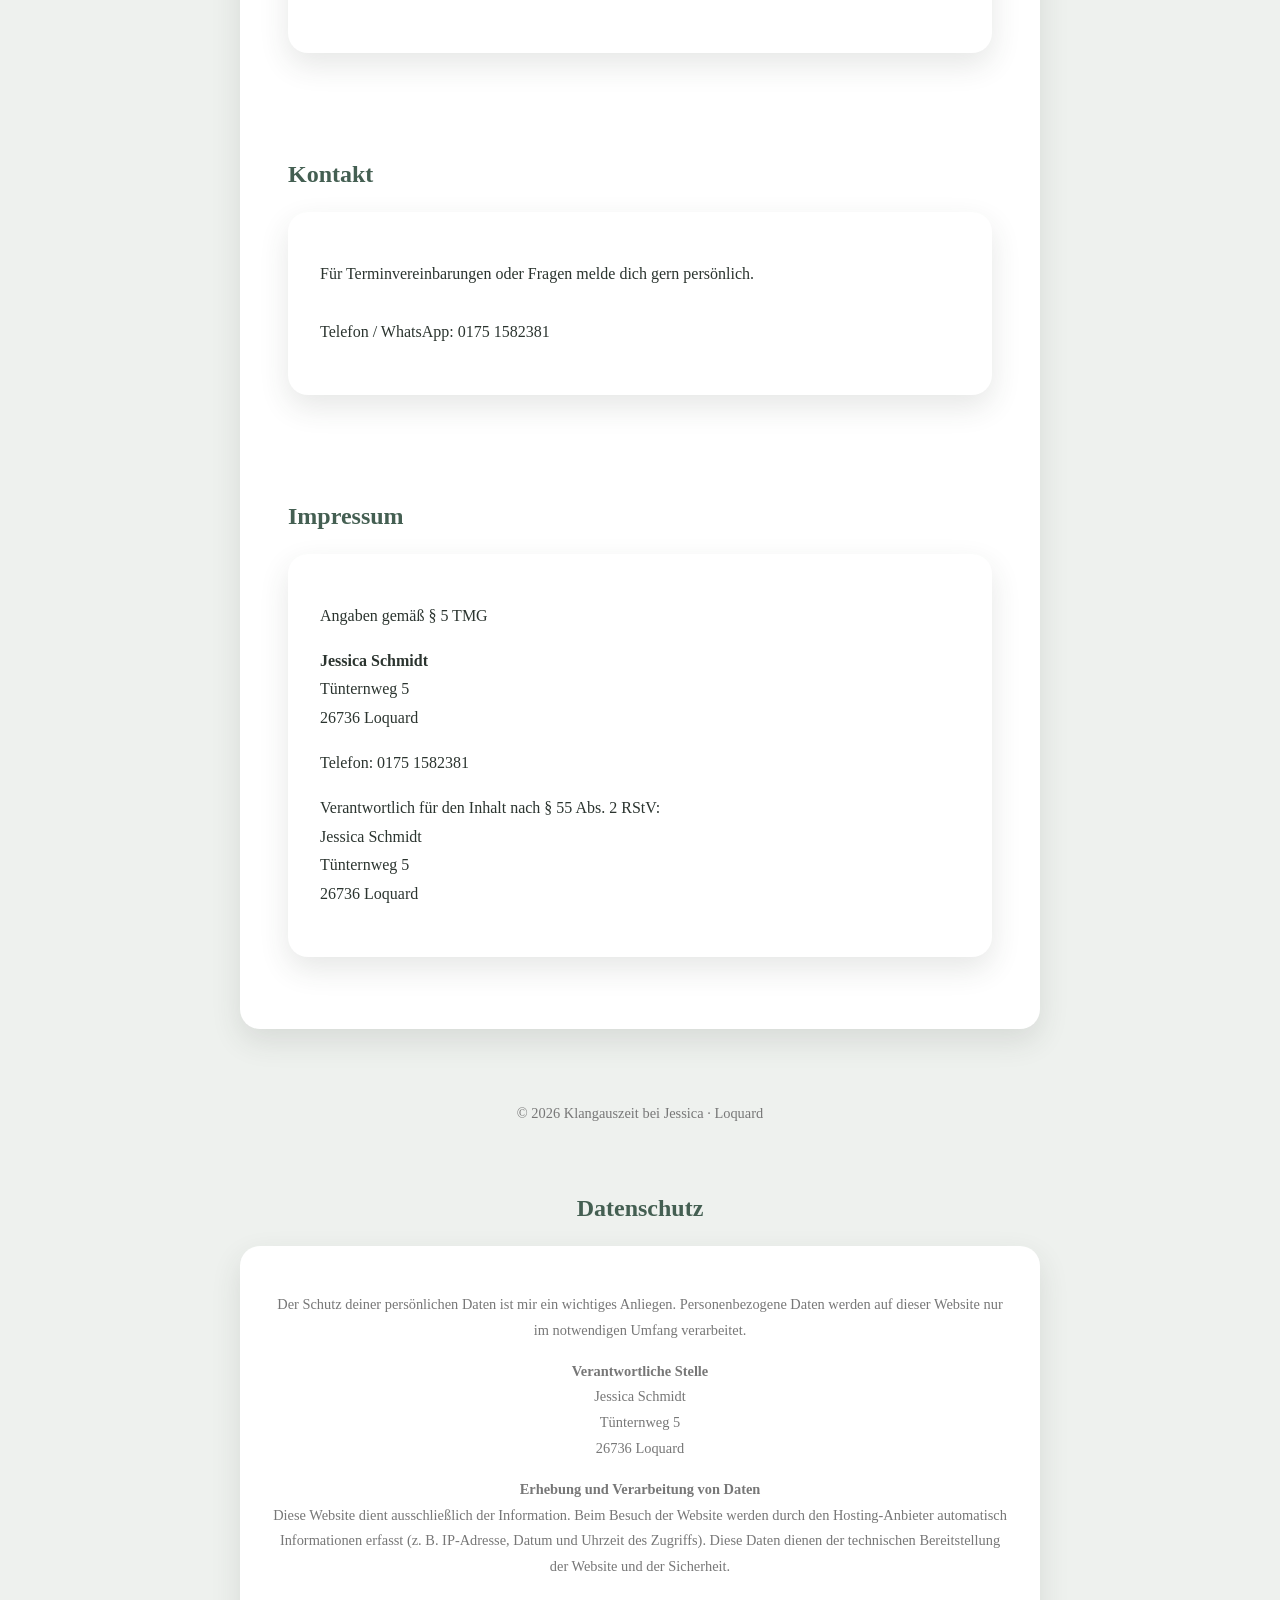
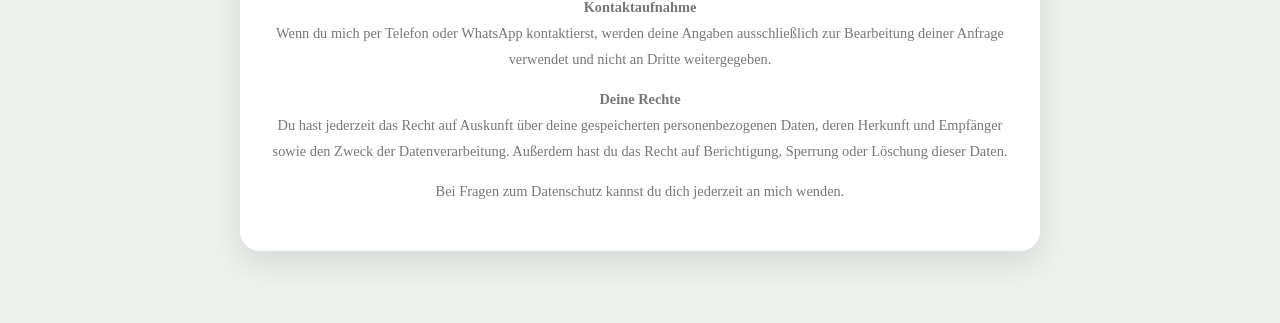
==== commit 4bb811fe: "Update index.html" ====
--- a/index.html
+++ b/index.html
@@ -34,7 +34,7 @@
       <section>
   <h2>Auszeit mit der Melodie der Klangschale</h2>
 
-  <div class="symbol">🌿</p>
+  <div class="box">
     <p>
     Wenn du zu mir in die Entspannungsrunde kommst, zeige ich dir was es heißt mit Klangschalen eine Tiefenentspannung zu erreichen.
 
@@ -124,10 +124,6 @@
 
 Ich freue mich auf dich
 Jessica W.-S
-
-  <section>
-
-  <div class="box">
       
     </p>
   </div>
